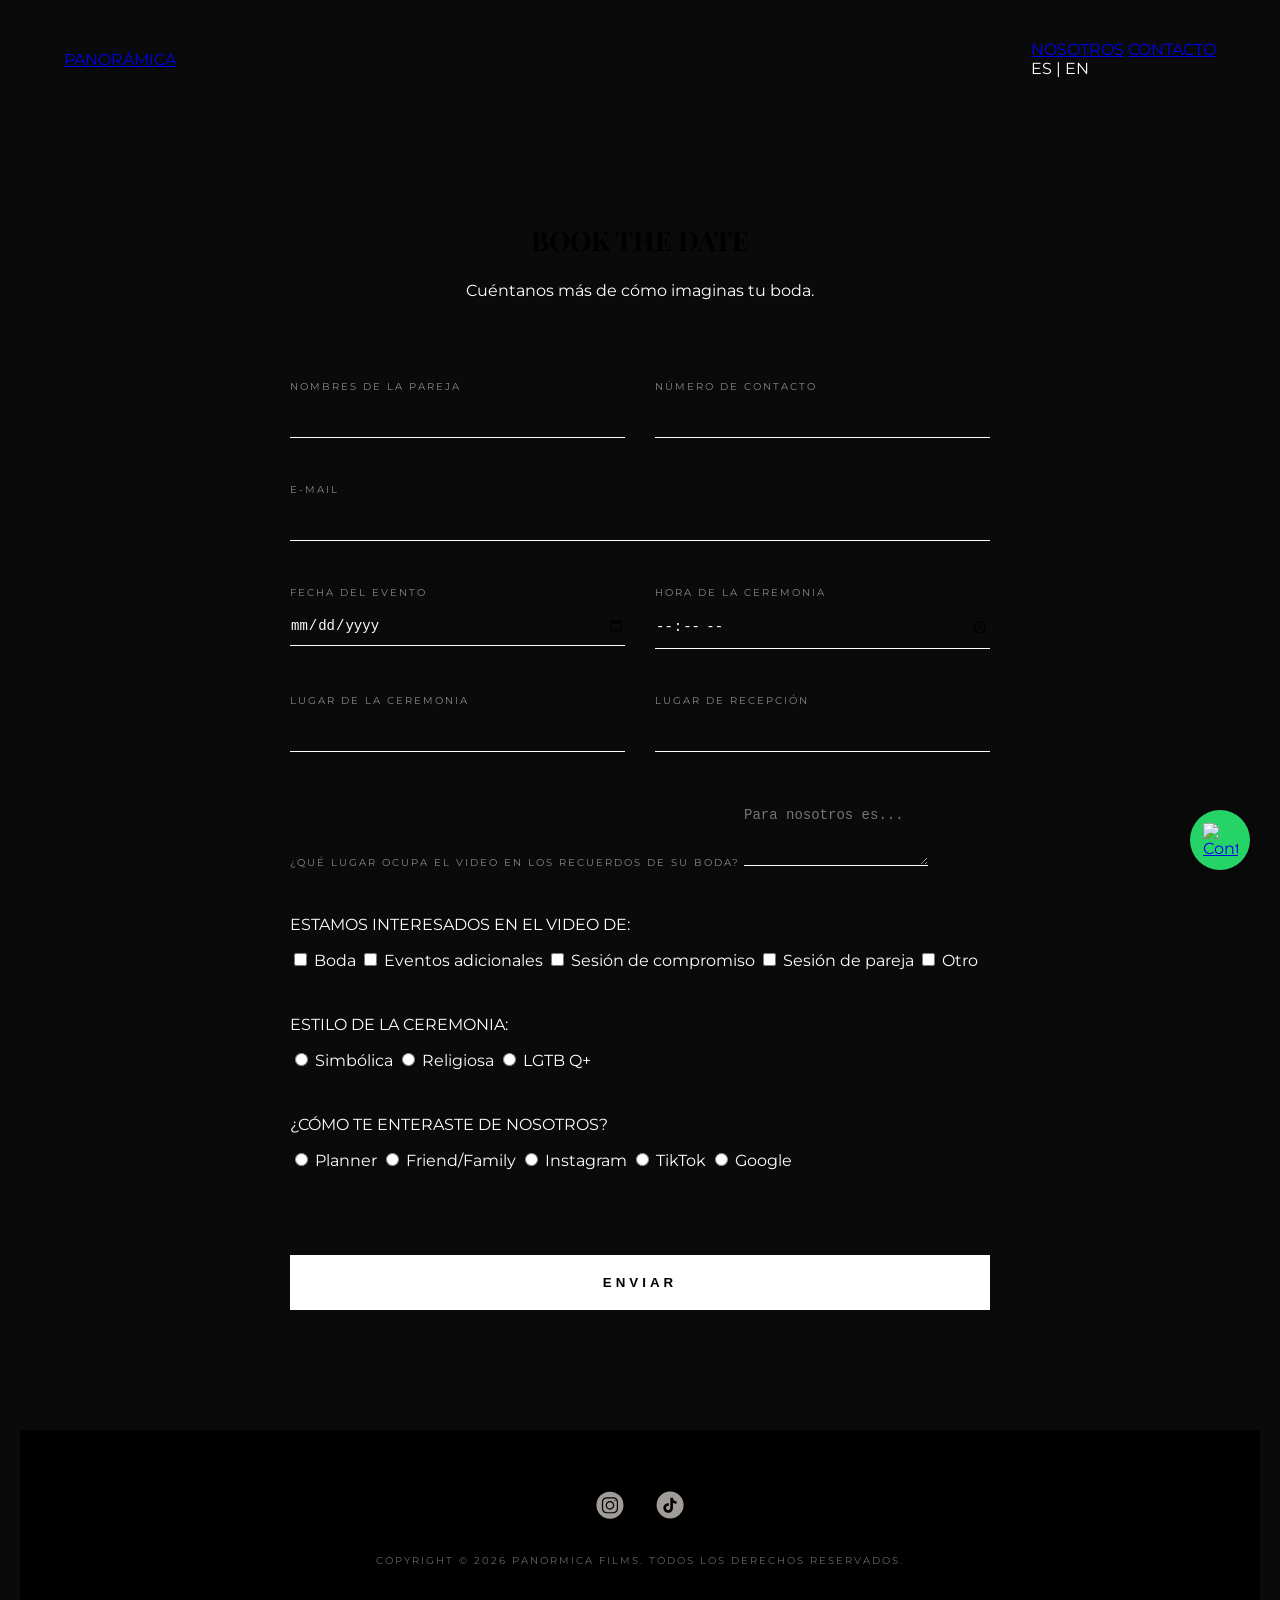
==== contacto.html @ eab3f3f4 "Add files via upload" ====
<!DOCTYPE html>
<html lang="es">
<head>
    <link rel="icon" type="image/png" href="assets/img/favicon.png">
    
    <meta charset="UTF-8">
    <meta name="viewport" content="width=device-width, initial-scale=1.0">
    <title>Inquiry | Panorámica Films</title>
    
    <link href="https://fonts.googleapis.com/css2?family=Montserrat:wght@300;400;700&family=Playfair+Display:ital,wght@0,400;1,400&display=swap" rel="stylesheet">
    <link rel="stylesheet" href="style.css">
</head>

<body class="contact-page">
    
    <header class="main-header">
        <div class="header-container">
            <div class="brand">
                <a href="index.html">PANORÁMICA</a>
            </div>
            <nav class="nav-menu">
                <a href="index.html#about" class="nav-link">NOSOTROS</a>
                <a href="contacto.html" class="nav-link">CONTACTO</a>
                <div class="lang-selector">
                    <span class="lang active">ES</span>
                    <span class="divider">|</span>
                    <span class="lang">EN</span>
                </div>
            </nav>
        </div>
    </header>

    <section class="contact-container">
        <div class="contact-header">
            <h1>BOOK THE DATE</h1>
            <p>Cuéntanos más de cómo imaginas tu boda.</p>
        </div>

        <form name="contacto-panoramica" method="POST" data-netlify="true" action="success.html" class="booking-form">
            
            <div class="form-group">
                <div class="input-wrapper">
                    <label>NOMBRES DE LA PAREJA</label>
                    <input type="text" name="nombres_pareja" required>
                </div>
                <div class="input-wrapper">
                    <label>NÚMERO DE CONTACTO</label>
                    <input type="tel" name="telefono" required>
                </div>
            </div>

            <div class="form-group">
                <div class="input-wrapper">
                    <label>E-MAIL</label>
                    <input type="email" name="email" required>
                </div>
            </div>

            <div class="form-group">
                <div class="input-wrapper">
                    <label>FECHA DEL EVENTO</label>
                    <input type="date" name="fecha_evento" required>
                </div>
                <div class="input-wrapper">
                    <label>HORA DE LA CEREMONIA</label>
                    <input type="time" name="hora_ceremonia">
                </div>
            </div>

            <div class="form-group">
                <div class="input-wrapper">
                    <label>LUGAR DE LA CEREMONIA</label>
                    <input type="text" name="lugar_ceremonia">
                </div>
                <div class="input-wrapper">
                    <label>LUGAR DE RECEPCIÓN</label>
                    <input type="text" name="lugar_recepcion">
                </div>
            </div>

            <div class="form-group-full">
                <label>¿QUÉ LUGAR OCUPA EL VIDEO EN LOS RECUERDOS DE SU BODA?</label>
                <textarea name="importancia_video" rows="3" placeholder="Para nosotros es..."></textarea>
            </div>

            <div class="checkbox-group">
                <p>ESTAMOS INTERESADOS EN EL VIDEO DE:</p>
                <div class="checkbox-list">
                    <label><input type="checkbox" name="servicios" value="Boda"> Boda</label>
                    <label><input type="checkbox" name="servicios" value="Eventos Adicionales"> Eventos adicionales</label>
                    <label><input type="checkbox" name="servicios" value="Compromiso"> Sesión de compromiso</label>
                    <label><input type="checkbox" name="servicios" value="Pareja"> Sesión de pareja</label>
                    <label><input type="checkbox" name="servicios" value="Otro"> Otro</label>
                </div>
            </div>

            <div class="checkbox-group">
                <p>ESTILO DE LA CEREMONIA:</p>
                <div class="checkbox-list">
                    <label><input type="radio" name="estilo_ceremonia" value="Simbolica"> Simbólica</label>
                    <label><input type="radio" name="estilo_ceremonia" value="Religiosa"> Religiosa</label>
                    <label><input type="radio" name="estilo_ceremonia" value="LGBTQ+"> LGTB Q+</label>
                </div>
            </div>

            <div class="checkbox-group">
                <p>¿CÓMO TE ENTERASTE DE NOSOTROS?</p>
                <div class="checkbox-list">
                    <label><input type="radio" name="origen" value="Planner"> Planner</label>
                    <label><input type="radio" name="origen" value="Amigo/Familia"> Friend/Family</label>
                    <label><input type="radio" name="origen" value="Instagram"> Instagram</label>
                    <label><input type="radio" name="origen" value="TikTok"> TikTok</label>
                    <label><input type="radio" name="origen" value="Google"> Google</label>
                </div>
            </div>

            <button type="submit" class="submit-btn">ENVIAR</button>
        </form>
    </section>

    <footer class="main-footer">
        <div class="social-container">
            <a href="https://www.instagram.com/panoramicaa_/" target="_blank" class="social-icon">
                <img src="assets/img/Icon_IG.svg" alt="Instagram Panormica">
            </a>
            <a href="https://www.tiktok.com/@panoramicaa?lang=en" target="_blank" class="social-icon">
                <img src="assets/img/Icon_Tt.svg" alt="TikTok Panormica">
            </a>
        </div>
        <p class="copyright">COPYRIGHT © 2026 PANORMICA FILMS. TODOS LOS DERECHOS RESERVADOS.</p>
    </footer>

    <a href="https://wa.me/573108432193" class="whatsapp-btn" target="_blank">
        <img src="https://upload.wikimedia.org/wikipedia/commons/6/6b/WhatsApp.svg" alt="Contactar a Panormica">
    </a>

</body>
</html>
---- style.css ----
/* Configuración General */
body {
    margin: 0;
    padding: 0;
    font-family: 'Montserrat', sans-serif;
    background-color: #FFFFFF; /* Negro elegante */
    color: #ffffff;
}

h1, h2, h3 {
	font-family: 'Playfair Display', serif;
	font-size: 27px;
	color: #000000;
}
/* Hero con Video de Fondo */

.hero {
    position: relative;
    height: 100vh;
    display: flex;
    align-items: center;
    justify-content: center;
    overflow: hidden;
}

.hero-video {
    position: absolute;
    top: 50%;
    left: 50%;
    min-width: 100%;
    min-height: 100%;
    width: auto;
    height: auto;
    transform: translate(-50%, -50%);
    z-index: -1;
}

.hero-overlay {
    position: absolute;
    background: rgba(0, 0, 0, 0.4); /* Capa oscura para legibilidad */
    width: 100%;
    height: 100%;
}

.hero-content {
text-align: center;
z-index: 1;
}

.hero-content h1 {
	font-size: 1rem;
	font-style: italic;
	font-weight: 400;
	color: #FFFFFF;
}
/* CONTROL DEL LOGO HERO */
.hero-logo {
    width: 100%;           /* Que intente ocupar su espacio */
    max-width: 500px;      /* Pero que nunca supere los 500px en PC */
    height: auto;          /* Mantiene la proporción */
    display: block;        /* Lo trata como un bloque sólido */
    margin: 0 auto 20px;   /* Centrado horizontal y aire abajo */
    z-index: 10;           /* Asegura que esté por encima de la capa oscura */
}

/* Ajuste para que en celulares no toque los bordes */
@media (max-width: 768px) {
    .hero-logo {
        max-width: 80%;    /* En móvil, que use máximo el 80% del ancho del cel */
    }
}
@media (max-width: 768px) {
    .header-container {
        flex-direction: column; /* Alinea logo y menú uno sobre otro */
        padding: 15px 10px;
        gap: 10px; /* Da espacio entre el logo y los links */
    }

    .nav-menu {
        width: 100%;
        justify-content: center; /* Centra los enlaces */
        gap: 15px; /* Espacio cómodo entre NOSOTROS, CONTACTO y ES|EN */
        flex-wrap: wrap; /* Si no caben, bajan a la siguiente línea sin romperse */
    }

    .brand a {
        font-size: 1.2rem; /* Achica un poco el logo para que no ocupe tanto */
        letter-spacing: 4px;
    }

    .nav-link {
        font-size: 0.8rem; /* Links más pequeños y delicados */
        letter-spacing: 2px;
    }
}

/* GRID DE PORTAFOLIO */
/* Contenedor que agrupa todos los videos */
.portfolio-grid {
display: flex;
flex-direction: column;
align-items: center;    /* Centra los hijos horizontalmente */
width: 100%;            /* Ocupa el total del ancho disponible */
max-width: 100%;        /* Evita que se desborde */
padding: 40px 0;        /* 40px arriba/abajo, 0 a los lados para no empujar el video */
gap: 25px;              /* Espacio vertical entre videos */
background-color: #FFFFFF; /* Negro puro */
margin: 0;
}

/* El contenedor del video individual */
.video-container {
    width: 90%;             /* Deja un 5% de margen a cada lado para que no pegue al borde físico */
    max-width: 850px;       /* Tamaño máximo para que en PC se vea elegante */
    margin: 0 auto;         /* El "ancla" que garantiza el centrado horizontal */
    aspect-ratio: 16 / 9;   /* Mantiene la proporción de cine */
    position: relative;
    background: #000;
}

.video-container iframe {
    width: 100%;
    height: 100%;
    border: none;
    position: absolute;
    top: 0;
    left: 0;
}
/* --- Ajustes exclusivos para Pantallas Grandes (PC) --- */
@media (min-width: 1024px) {
    .portfolio-grid {
        gap: 80px;          /* Más espacio entre videos para que respire el diseño */
        padding: 50px 0;    /* Más aire arriba y abajo */
    }

    .video-container {
        width: 100%;         /* Aumentamos del 90% al 70% del ancho total (pero de una pantalla mucho más grande) */
        max-width: 1400px;  /* Le damos un techo más alto para que brillen los detalles */
        /*box-shadow: 0 20px 50px rgba(0,0,0,0.8); /* Una sombra más profunda para dar profundidad */
    }
}
/* ============================================
           SOCIAL PROOF / TESTIMONIOS
   ============================================ */

.testimonials {
    background-color: #FFFFFF;
    padding: 20px 20px 100px 20px; /* Más aire arriba y abajo */
    text-align: center;
}

.testimonials-container {
    display: flex;
    flex-wrap: wrap;
    justify-content: center;
    gap: 60px; /* Más espacio entre las parejas */
    max-width: 1400px;
    margin: 0 auto;
padding: 50px 20px 100px 20px;
}

.testimonial-card {
    flex: 1;
    min-width: 320px; 
    max-width: 400px; /* Limitamos el ancho de la columna para que no se pierda el centrado */
    display: flex;
    flex-direction: column;
    align-items: center;
}

/* FOTO ORIGINAL: Aquí controlas el tamaño base */
.couple-img {
    width: 220px;        /* Tamaño ideal para que se vea imponente */
    height: 220px;       
    object-fit: cover;
    border-radius: 50%;
    filter: grayscale(100%); 
    transition: all 0.6s cubic-bezier(0.25, 1, 0.5, 1); /* Transición más suave */
    margin-bottom: 30px;
    border: 0px solid rgba(255,255,255,0.1); /* Un borde sutil */
}

/* EFECTO HOVER: Crece de forma elegante, no exagerada */
.testimonial-card:hover .couple-img {
    transform: scale(1.2); /* Crece un poquito, lo justo para dar vida */
    filter: grayscale(0%);
    border-color: rgba(255,255,255,0.5);
}

/* FUENTE DEL TESTIMONIO (La Cita) */
.quote {
	font-family: 'Montserrat', sans-serif;
	font-size: 15px;      /* Tamaño legible */
	line-height: 1.8;     /* Espaciado para look de revista */
	color: #363636;       /* Gris claro elegante */
	max-width: 300px;     /* Para que el texto no se desparrame */
	margin: 0 auto 20px auto;
	font-style: italic;   /* Estilo de cita */
}

/* FUENTE DE LOS NOMBRES */
.couple-names {
	font-family: 'Playfair Display', serif;
	font-size: 18px;      /* Tamaño de los nombres */
	letter-spacing: 3px;  /* Aire entre letras Premium */
	text-transform: uppercase;
	color: #363636;
	font-weight: 400;     /* No muy negrita para que sea elegante */
}

/* Ajuste para móviles: Fotos un poco más pequeñas para que quepan bien */
@media (max-width: 768px) {
    .couple-img {
        width: 180px;
        height: 180px;
    }
    .testimonials-container {
        gap: 50px;
    }
}

/* FOOTER */
.main-footer {
    background-color: #000; /* Fondo negro profundo */
    padding: 60px 20px;
    text-align: center;
}

.social-container {
    display: flex;
    justify-content: center;
    gap: 30px; /* Espacio entre los dos iconos */
    margin-bottom: 30px;
}

.social-icon img {
    width: 30px; /* Tamaño ideal para que no se vean gigantes */
    height: auto;
    transition: transform 0.3s ease, opacity 0.3s ease;
    /* Si tus SVG son negros, esta línea los vuelve blancos mágicamente: */
    filter: invert(1); 
}

.social-icon:hover img {
    transform: scale(1.1); /* Se agrandan un poquito al pasar el mouse */
    opacity: 0.7;
}

.copyright {
    color: #666;
    font-size: 10px;
    letter-spacing: 2px;
    text-transform: uppercase;
}
/* BOTON WAPP */
/* Estilo del botón de WhatsApp */
.whatsapp-btn {
    position: fixed;
    bottom: 30px;
    right: 30px;
    width: 60px;
    height: 60px;
    background-color: #25d366;
    border-radius: 50%;
    display: flex;
    justify-content: center;
    align-items: center;
    box-shadow: 0 4px 15px rgba(0,0,0,0.3);
    z-index: 1000; /* Siempre por encima de todo */
    transition: transform 0.3s ease;
}

.whatsapp-btn:hover {
    transform: scale(1.1);
}

.whatsapp-btn img {
    width: 35px;
    height: 35px;
}

/* En móviles lo hacemos un poquito más pequeño para que no tape los videos */
@media (max-width: 768px) {
    .whatsapp-btn {
        bottom: 20px;
        right: 20px;
        width: 50px;
        height: 50px;
    }
}
/* ============================================
               PÁGINA DE CONTACTO
   ============================================ */

/* Esto asegura que el fondo sea negro y el texto blanco */
.contact-page {
    background-color: #0a0a0a !important;
    color: #ffffff !important;
    min-height: 100vh;
    padding: 80px 20px;
    font-family: 'Montserrat', sans-serif;
}

/* Alineación de los grupos (Nombre/Teléfono, etc.) */
.form-group {
    display: flex;
    gap: 30px;
    margin-bottom: 25px;
}

/* El Wrapper: acomoda el label arriba del input */
.input-wrapper {
    flex: 1;
    display: flex;
    flex-direction: column;
    text-align: left;
}

.input-wrapper label, .form-group-full label {
    font-size: 10px;
    letter-spacing: 2px;
    color: #888; /* Gris elegante */
    margin-bottom: 8px;
    text-transform: uppercase;
}

/* Diseño de los inputs (solo la línea inferior) */
.contact-page input:not([type="checkbox"]):not([type="radio"]), 
.contact-page textarea {
    background: transparent !important;
    border: none !important;
    border-bottom: 1px solid #ffffff !important;
    color: #ffffff !important;
    padding: 10px 0 !important;
    font-size: 14px;
    outline: none;
    border-radius: 0;
}

/* El botón ENVIAR */
.submit-btn {
    width: 100%;
    background-color: #ffffff !important;
    color: #000000 !important;
    border: none;
    padding: 20px;
    font-weight: bold;
    letter-spacing: 4px;
    cursor: pointer;
    margin-top: 40px;
    transition: 0.3s;
}

.submit-btn:hover {
    background-color: #cccccc !important;
}

/* Responsive para celular: pone un campo debajo del otro */
@media (max-width: 768px) {
    .form-group {
        flex-direction: column;
        gap: 20px;
    }
}
/* Ajuste de márgenes y ancho para que respire */
.contact-container {
    padding: 120px 40px; /* Más espacio arriba y a los lados */
    max-width: 700px;    /* Lo estrechamos un poco para que sea más fácil de leer */
    margin: 0 auto;      /* Lo centra perfectamente en la pantalla */
}

/* Espaciado extra entre la cabecera y el inicio del formulario */
.contact-header {
    margin-bottom: 80px; 
    text-align: center;
}

/* Separación entre los bloques de preguntas */
.form-group, .form-group-full, .checkbox-group {
    margin-bottom: 45px; 
}

/* Ajuste para que las líneas de texto no se peguen al borde en móviles */
@media (max-width: 480px) {
    .contact-container {
        padding: 60px 25px; /* Un poco menos en móvil para no perder espacio real */
    }
}
/* Contenedor principal del Header */
.main-header {
    position: absolute; /* Para que flote sobre la imagen del Hero */
    top: 0;
    left: 0;
    width: 100%;
    padding: 40px 0;
    z-index: 1000;
}

.header-container {
    max-width: 1200px;
    margin: 0 auto;
    display: flex;
    justify-content: space-between; /* Logo a la izquierda, menú a la derecha */
    align-items: center;
    padding: 0 5%;
}

/* Estilo del Nombre/Logo */
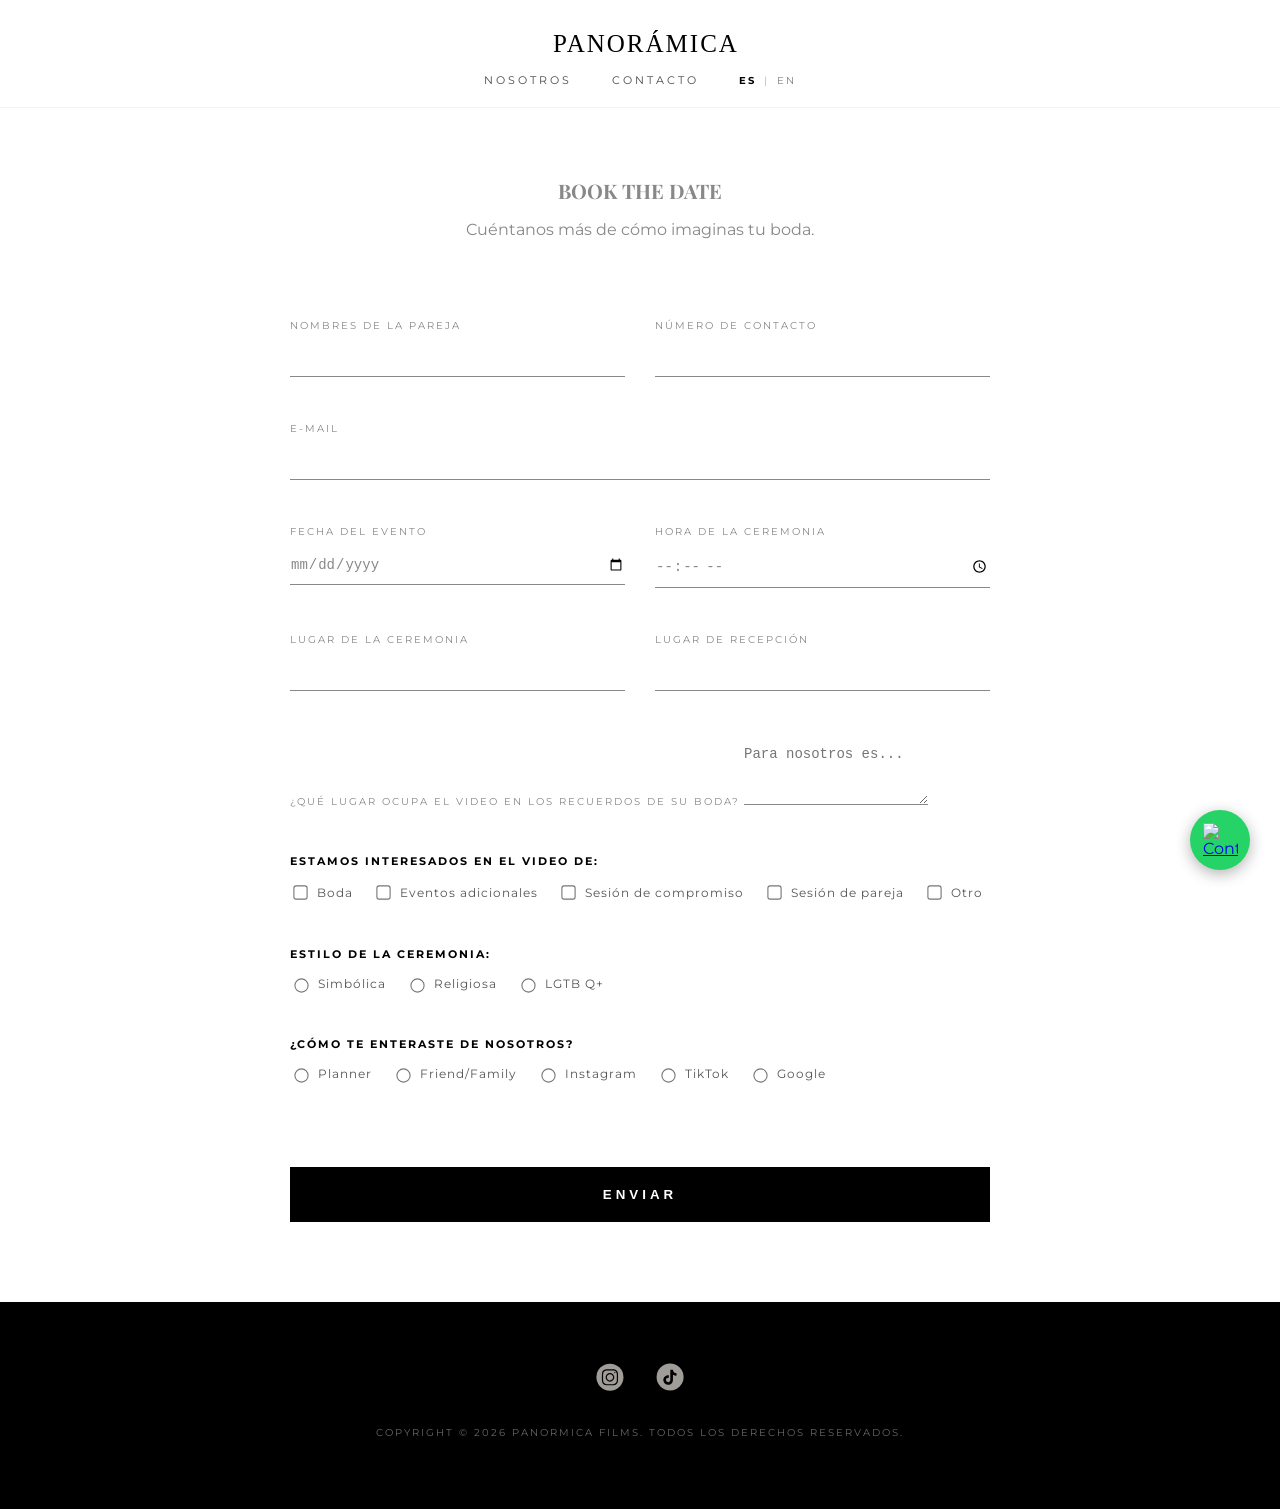
==== commit 7dfb220b: "Add files via upload" ====
--- a/contacto.html
+++ b/contacto.html
@@ -5,7 +5,7 @@
     
     <meta charset="UTF-8">
     <meta name="viewport" content="width=device-width, initial-scale=1.0">
-    <title>Inquiry | Panorámica Films</title>
+    <title>Contacto | Panorámica Films</title>
     
     <link href="https://fonts.googleapis.com/css2?family=Montserrat:wght@300;400;700&family=Playfair+Display:ital,wght@0,400;1,400&display=swap" rel="stylesheet">
     <link rel="stylesheet" href="style.css">
@@ -13,13 +13,13 @@
 
 <body class="contact-page">
     
-    <header class="main-header">
+    <header class="main-header header-solid">
         <div class="header-container">
             <div class="brand">
                 <a href="index.html">PANORÁMICA</a>
             </div>
             <nav class="nav-menu">
-                <a href="index.html#about" class="nav-link">NOSOTROS</a>
+                <a href="nosotros.html" class="nav-link">NOSOTROS</a>
                 <a href="contacto.html" class="nav-link">CONTACTO</a>
                 <div class="lang-selector">
                     <span class="lang active">ES</span>
--- a/style.css
+++ b/style.css
@@ -3,14 +3,14 @@
     margin: 0;
     padding: 0;
     font-family: 'Montserrat', sans-serif;
-    background-color: #FFFFFF; /* Negro elegante */
+    background-color: #0a0a0a; /* Negro elegante */
     color: #ffffff;
 }
 
 h1, h2, h3 {
 	font-family: 'Playfair Display', serif;
-	font-size: 27px;
-	color: #000000;
+	font-size: 20px;
+	color: #55555;
 }
 /* Hero con Video de Fondo */
 
@@ -43,8 +43,10 @@
 }
 
 .hero-content {
-text-align: center;
-z-index: 1;
+	text-align: center;
+	z-index: 1;
+	transition: opacity 0.1s linear; 
+    will-change: opacity;
 }
 
 .hero-content h1 {
@@ -53,7 +55,136 @@
 	font-weight: 400;
 	color: #FFFFFF;
 }
-/* CONTROL DEL LOGO HERO */
+/* ============================================
+                      HEADER
+   ============================================ */
+
+@font-face {
+    font-family: 'The Seasons';
+    src: url('fonts/theseasons.otf') format('opentype');
+}
+
+.main-header {
+    position: fixed !important;
+    top: 0;
+    left: 0;
+    width: 100% !important;
+    z-index: 9999;
+    height: auto; 
+    padding: 30px 0 20px 0; 
+    
+    /* CONTROL TOTAL DE CENTRADO */
+    display: flex !important;
+    flex-direction: column !important;
+    align-items: center !important;
+    justify-content: center !important;
+    text-align: center !important;
+    
+    transition: all 0.3s ease;
+}
+
+/* EL LOGO: THE SEASONS */
+.brand {
+    width: 100%;
+    margin-bottom: 15px;
+}
+
+.brand a {
+    font-family: 'The Seasons', serif !important;
+    font-size: 25px;
+    text-transform: uppercase;
+    text-decoration: none;
+    
+    /* El truco del centrado perfecto con tracking */
+    letter-spacing: 2px; 
+    text-indent: 12px; /* Esto compensa el espacio de la última letra */
+    color: #ffffff;
+    display: inline-block;
+}
+
+/* MENÚ DE NAVEGACIÓN */
+.nav-menu {
+    display: flex !important;
+    flex-direction: row !important;
+    justify-content: center !important;
+    align-items: center !important;
+    gap: 40px;
+    width: 100%;
+}
+
+.nav-link, .lang, .divider {
+    font-family: 'Montserrat', sans-serif;
+	color: #ffffff;
+    font-size: 10px;
+    letter-spacing: 2px;
+    text-transform: uppercase;
+    text-decoration: none;
+}
+
+/* --- COLORES DINÁMICOS --- */
+
+/* Versión Index (Transparente sobre video) */
+.header-transparent {
+    background-color: transparent !important;
+}
+.header-transparent .brand a,
+.header-transparent .nav-link,
+.header-transparent .lang,
+.header-transparent .divider {
+    color: #ffffff !important;
+}
+
+/* Versión Páginas (Blanco Sólido) */
+.header-solid {
+    background-color: #ffffff !important;
+    border-bottom: 1px solid #f2f2f2;
+}
+.header-solid .brand a,
+.header-solid .nav-link,
+.header-solid .lang,
+.header-solid .divider {
+    color: #000000 !important;
+}
+
+/* AJUSTE MÓVIL */
+@media (max-width: 768px) {
+    .brand a {
+        font-size: 22px;
+        letter-spacing: 6px;
+        text-indent: 6px;
+    }
+    .nav-menu {
+        gap: 20px;
+    }
+}
+
+
+
+/* Este es el estado del header cuando "aterriza" en la zona blanca */
+.main-header.scrolled {
+    background-color: #000000 !important; /* Fondo negro sólido */
+    padding: 15px 0 10px 0; /* Se hace un poco más delgado al bajar (más Pro) */
+    box-shadow: 0 5px 20px rgba(0,0,0,0.1);
+}
+
+/* Forzamos a que todo lo de adentro sea blanco cuando tenga la clase 'scrolled' */
+.main-header.scrolled .brand a,
+.main-header.scrolled .nav-link,
+.main-header.scrolled .lang,
+.main-header.scrolled .divider {
+    color: #ffffff !important;
+}
+
+/* Suavizamos la transición para que no sea un golpe seco */
+.main-header {
+    transition: background-color 0.4s ease, padding 0.4s ease !important;
+}
+
+
+
+/* ============================================
+              CONTROL DEL LOGO HERO
+   ============================================ */
 .hero-logo {
     width: 100%;           /* Que intente ocupar su espacio */
     max-width: 500px;      /* Pero que nunca supere los 500px en PC */
@@ -61,7 +192,9 @@
     display: block;        /* Lo trata como un bloque sólido */
     margin: 0 auto 20px;   /* Centrado horizontal y aire abajo */
     z-index: 10;           /* Asegura que esté por encima de la capa oscura */
-}
+	
+}
+
 
 /* Ajuste para que en celulares no toque los bordes */
 @media (max-width: 768px) {
@@ -94,18 +227,20 @@
     }
 }
 
-/* GRID DE PORTAFOLIO */
+/* ============================================
+                GRID DE PORTAFOLIO
+   ============================================ */
 /* Contenedor que agrupa todos los videos */
 .portfolio-grid {
-display: flex;
-flex-direction: column;
-align-items: center;    /* Centra los hijos horizontalmente */
-width: 100%;            /* Ocupa el total del ancho disponible */
-max-width: 100%;        /* Evita que se desborde */
-padding: 40px 0;        /* 40px arriba/abajo, 0 a los lados para no empujar el video */
-gap: 25px;              /* Espacio vertical entre videos */
-background-color: #FFFFFF; /* Negro puro */
-margin: 0;
+	display: flex;
+	flex-direction: column;
+	align-items: center;    /* Centra los hijos horizontalmente */
+	width: 100%;            /* Ocupa el total del ancho disponible */
+	max-width: 100%;        /* Evita que se desborde */
+	padding: 40px 0;        /* 40px arriba/abajo, 0 a los lados para no empujar el video */
+	gap: 10px;              /* Espacio vertical entre videos */
+	background-color: #FFFFFF; /* Negro puro */
+	margin: 0;
 }
 
 /* El contenedor del video individual */
@@ -139,14 +274,76 @@
         /*box-shadow: 0 20px 50px rgba(0,0,0,0.8); /* Una sombra más profunda para dar profundidad */
     }
 }
+/* GRID DE PORTAFOLIO */
+.portfolio-grid {
+    display: flex;
+    flex-direction: column;
+    align-items: center;
+    width: 100%;
+    padding: 80px 0; /* Más aire entre el hero y el inicio */
+    gap: 5px;      /* Espacio generoso entre cada bloque de video */
+    background-color: #FFFFFF; 
+    margin: 0;
+}
+
+.video-item {
+    width: 90%;
+    max-width: 850px;
+    margin: 0 auto;
+    display: flex;
+    flex-direction: column;
+    align-items: center;
+}
+
+.video-container {
+    width: 100%;
+    aspect-ratio: 16 / 9;
+    position: relative;
+    background: #000;
+}
+
+/* Estilos de los nombres debajo del video */
+.video-details {
+    margin-top: 20px; /* Espacio entre video y texto */
+    text-align: center;
+	margin-bottom: 20px;
+}
+
+.couple-name {
+    font-family: 'Playfair Display', serif;
+    font-size: 24px !important; /* Un poco más grande para destacar */
+    color: #1a1a1a !important; /* Gris casi negro */
+    margin: 0 0 8px 0;
+    font-weight: 400;
+    letter-spacing: 1px;
+}
+
+.location {
+    font-family: 'Montserrat', sans-serif;
+    font-size: 10px;
+    color: #888888; /* Gris suave */
+    text-transform: uppercase;
+    letter-spacing: 3px;
+    margin: 0;
+}
+
+/* Ajuste para PC */
+@media (min-width: 1024px) {
+    .video-item {
+        max-width: 1200px; /* En pantallas grandes, el video se luce más */
+    }
+    .couple-name {
+        font-size: 28px !important;
+    }
+}
 /* ============================================
            SOCIAL PROOF / TESTIMONIOS
    ============================================ */
 
 .testimonials {
-    background-color: #FFFFFF;
-    padding: 20px 20px 100px 20px; /* Más aire arriba y abajo */
-    text-align: center;
+	background-color: #FFFFFF;
+	padding: 20px 20px 100px 20px; /* Más aire arriba y abajo */
+	text-align: center;
 }
 
 .testimonials-container {
@@ -156,7 +353,7 @@
     gap: 60px; /* Más espacio entre las parejas */
     max-width: 1400px;
     margin: 0 auto;
-padding: 50px 20px 100px 20px;
+	padding: 50px 20px 100px 20px;
 }
 
 .testimonial-card {
@@ -192,7 +389,7 @@
 	font-family: 'Montserrat', sans-serif;
 	font-size: 15px;      /* Tamaño legible */
 	line-height: 1.8;     /* Espaciado para look de revista */
-	color: #363636;       /* Gris claro elegante */
+	color: #393939;       /* Gris claro elegante */
 	max-width: 300px;     /* Para que el texto no se desparrame */
 	margin: 0 auto 20px auto;
 	font-style: italic;   /* Estilo de cita */
@@ -204,7 +401,7 @@
 	font-size: 18px;      /* Tamaño de los nombres */
 	letter-spacing: 3px;  /* Aire entre letras Premium */
 	text-transform: uppercase;
-	color: #363636;
+	color: #393939;
 	font-weight: 400;     /* No muy negrita para que sea elegante */
 }
 
@@ -219,7 +416,9 @@
     }
 }
 
-/* FOOTER */
+/* ============================================
+                     FOOTER
+   ============================================ */
 .main-footer {
     background-color: #000; /* Fondo negro profundo */
     padding: 60px 20px;
@@ -294,11 +493,12 @@
 
 /* Esto asegura que el fondo sea negro y el texto blanco */
 .contact-page {
-    background-color: #0a0a0a !important;
-    color: #ffffff !important;
-    min-height: 100vh;
-    padding: 80px 20px;
-    font-family: 'Montserrat', sans-serif;
+	background-color: #FFFFFF !important;
+	color: #888888 !important;
+	min-height: 100vh;
+	margin: 0;
+	padding: 0;
+	font-family: 'Montserrat', sans-serif;
 }
 
 /* Alineación de los grupos (Nombre/Teléfono, etc.) */
@@ -329,8 +529,8 @@
 .contact-page textarea {
     background: transparent !important;
     border: none !important;
-    border-bottom: 1px solid #ffffff !important;
-    color: #ffffff !important;
+    border-bottom: 1px solid #888888 !important;
+    color: #888888 !important;
     padding: 10px 0 !important;
     font-size: 14px;
     outline: none;
@@ -340,8 +540,8 @@
 /* El botón ENVIAR */
 .submit-btn {
     width: 100%;
-    background-color: #ffffff !important;
-    color: #000000 !important;
+    background-color: #000000 !important;
+    color: #FFFFFF !important;
     border: none;
     padding: 20px;
     font-weight: bold;
@@ -364,7 +564,7 @@
 }
 /* Ajuste de márgenes y ancho para que respire */
 .contact-container {
-    padding: 120px 40px; /* Más espacio arriba y a los lados */
+    padding: 160px 40px 80px 40px; /* Más espacio arriba y a los lados */
     max-width: 700px;    /* Lo estrechamos un poco para que sea más fácil de leer */
     margin: 0 auto;      /* Lo centra perfectamente en la pantalla */
 }
@@ -386,23 +586,355 @@
         padding: 60px 25px; /* Un poco menos en móvil para no perder espacio real */
     }
 }
-/* Contenedor principal del Header */
-.main-header {
-    position: absolute; /* Para que flote sobre la imagen del Hero */
+
+.nav-link {
+    font-family: 'Montserrat', sans-serif;
+    color: #fff;
+    text-decoration: none;
+    font-size: 11px;
+    letter-spacing: 3px;
+    text-transform: uppercase;
+    opacity: 0.7;
+    transition: 0.3s ease;
+}
+
+.nav-link:hover {
+    opacity: 1;
+}
+
+/* Selector de Idiomas */
+.lang-selector {
+    display: flex;
+    align-items: center;
+    gap: 8px;
+    font-family: 'Montserrat', sans-serif;
+    font-size: 11px;
+    letter-spacing: 1px;
+    color: #fff;
+}
+
+.lang {
+    opacity: 0.5;
+    cursor: pointer;
+    transition: 0.3s;
+}
+
+.lang.active {
+    opacity: 1;
+    font-weight: bold;
+}
+
+.divider {
+    opacity: 0.3;
+}
+/*  PULIDO ESTÉTICO DE SELECTORES (Checkboxes y Radios) */
+
+/* Cambia el color azul por defecto a Negro */
+.contact-page input[type="checkbox"],
+.contact-page input[type="radio"] {
+    accent-color: #000000; /* Aquí ocurre la magia del color negro */
+    cursor: pointer;
+    transform: scale(1.1); /* Los hace un pelín más grandes para que sean fáciles de tocar */
+    margin-right: 10px;
+}
+
+/* Estilo de la lista de opciones para que se vea más limpia */
+.checkbox-list {
+    display: flex;
+    flex-wrap: wrap;
+    gap: 20px;
+    margin-top: 15px;
+}
+
+.checkbox-list label {
+    font-size: 12px;
+    letter-spacing: 1px;
+    color: #555555;
+    display: flex;
+    align-items: center;
+    cursor: pointer;
+    transition: color 0.3s ease;
+}
+
+.checkbox-list label:hover {
+    color: #000000;
+}
+
+/* Unificación de textos decorativos en el formulario */
+.checkbox-group p {
+    font-size: 11px;
+    letter-spacing: 2px;
+    color: #000000; /* Títulos de sección en negro para contraste */
+    font-weight: bold;
+    margin-bottom: 10px;
+}
+/* ============================================
+                     NOSOTROS
+   ============================================ */
+
+:root {
+    --bg-color: #ffffff;
+    --text-main: #1a1a1a;    /* Negro editorial */
+    --text-muted: #666666;   /* Gris para párrafos */
+    --text-light: #999999;   /* Gris para detalles */
+    --font-serif: 'Playfair Display', serif;
+    --font-sans: 'Montserrat', sans-serif;
+    --line-height: 1.8;
+}
+
+.about-section {
+    background-color: var(--bg-color);
+    color: var(--text-main);
+    font-family: var(--font-sans);
+    padding: 160px 5% 100px 5%; /* Más aire arriba por el header */
+}
+
+.container {
+    max-width: 1100px;
+    margin: 0 auto;
+}
+
+/* --- INTRODUCCIÓN --- */
+
+.about-intro {
+    margin-bottom: 40px;
+}
+
+.section-title {
+    font-family: var(--font-serif);
+    font-size: 42px;
+    font-weight: 400;
+    margin-bottom: 50px;
+    text-align: center;
+}
+
+.intro-text {
+    max-width: 850px;
+    margin: 0 auto;
+	text-align: left;
+    font-size: 16px;
+    color: var(--text-muted);
+}
+
+/* Letra Capital Editorial */
+
+.intro-text p:first-of-type::first-letter {
+    font-family: var(--font-serif);
+    font-size: 5.2rem;    /* Tamaño grande e impactante */
+    float: left;          /* Hace que el texto rodee la letra */
+    margin-right: 12px;   /* Espacio entre la E y las palabras */
+    margin-top: 6px;      /* Ajuste fino para alinear el tope de la E con el texto */
+    line-height: 0.85;    /* Crucial para que no deje un hueco gigante debajo */
+    color: var(--text-main);
+    font-weight: 400;
+}
+
+/* --- CONTROLES SOMOS ALEJO y CAMI --- */
+
+.intro-text p {
+    margin-bottom: 25px;
+    text-align: left;
+}
+
+.highlight {
+    font-style: italic;
+	font-size: 4rem;
+    color: var(--text-light);
+    display: block;
+    margin-top: 40px;
+    text-align: center;
+    letter-spacing: 1px;
+}
+.intro-content-wrapper {
+    max-width: 650px; /* Controla qué tan ancho es el bloque de texto */
+    margin: 0 auto 60px auto; /* Centra el bloque y le da espacio con la foto de abajo */
+    padding: 0 20px; /* Margen de seguridad para móviles muy pequeños */
+}
+
+.intro-text p {
+    text-align: left; /* Para que coincida con la estética de la imagen que mostraste */
+    line-height: 1.8;
+    margin-bottom: 25px;
+}
+
+/* Ajuste para que la letra capital no rompa el centrado si decides usarla */
+.intro-text p:first-of-type::first-letter {
+    float: none; 
+    display: block;
+    font-size: 5rem;
+    margin-bottom: 10px;
+}
+
+/* --- MÁSCARAS DE IMAGEN --- */
+.image-mask {
+    width: 100%;
+    position: relative;
+    overflow: hidden;
+    background-color: #f9f9f9;
+}
+
+/* LA VENTANA (FOTO PRINCIPAL) */
+.parallax-photo {
+    padding-top: 100% !important; /* Controla el alto de la "ventana" */
+    margin-top: 10px;
+}
+
+.parallax-photo img {
+    height: 100% !important; /* La foto es más alta que el hueco */
+    width: 100% !important;
+    position: absolute;
+    top: 0;
+    left: 0;
+    object-fit: cover;
+    transition: none !important; /* Vital para que el JS no pelee con el CSS */
+    will-change: transform;
+}
+
+/* FOTOS DE PERFIL (ALEJO & CAMILA) */
+
+.profile .image-mask {
+    padding-top: 100% !important; /* Formato vertical */
+}
+
+.profile .image-mask img {
+    height: 100% !important; /* Estas no se mueven, llenan el 100% */
+    width: 100% !important;
+    position: absolute;
+    top: 0;
+    left: 0;
+    object-fit: cover;
+    transition: transform 0.8s ease; /* Zoom suave al pasar el mouse */
+}
+
+.profile .image-mask:hover img {
+    transform: scale(1.05);
+}
+
+/* Fotos de Perfil: Verticales */
+
+.profile .image-mask {
+    padding-top: 100%; /* Reemplazo de aspect-ratio 2:3 o 3:4 */
+}
+
+.image-mask img {
+    position: absolute;
     top: 0;
     left: 0;
     width: 100%;
-    padding: 40px 0;
-    z-index: 1000;
-}
-
-.header-container {
-    max-width: 1200px;
-    margin: 0 auto;
-    display: flex;
-    justify-content: space-between; /* Logo a la izquierda, menú a la derecha */
+    height: 100%;
+    object-fit: cover;
+    transition: transform 0.8s cubic-bezier(0.25, 1, 0.5, 1);
+}
+
+.image-mask:hover img {
+    transform: scale(1.05);
+}
+
+/* --- GRID DE ROSTROS --- */
+
+.faces-grid {
+    margin-top: 50px;
+}
+
+.grid-title {
+    font-family: var(--font-serif);
+    font-size: 20px;
+    text-align: center;
+    margin-bottom: 80px;
+    letter-spacing: 2px;
+    font-style: italic;
+}
+
+.profile {
+    display: grid;
+    grid-template-columns: 1fr 1fr;
+    gap: 100px;
     align-items: center;
-    padding: 0 5%;
-}
-
-/* Estilo del Nombre/Logo */
+    margin-bottom: 120px;
+}
+
+.profile h4 {
+    font-family: var(--font-serif);
+    font-size: 24px;
+    margin-bottom: 20px;
+    color: var(--text);
+}
+.about-footer {
+    text-align: center;    /* Centra el texto (h3) y el párrafo (p) */
+    margin-top: 50px;     /* Espacio con la sección de arriba */
+    border-top: 1px solid #eee; /* La línea divisoria sutil */
+    padding-top: 80px;     /* Espacio entre la línea y el título */
+    width: 100%;           /* Asegura que ocupe todo el ancho para poder centrar */
+}
+
+.profile-info p {
+    max-width: 450px; /* Evita que las líneas de texto sean demasiado largas */
+    line-height: 1.8;  /* Dale aire entre líneas para que sea legible y elegante */
+	
+}
+
+.about-footer h3 {
+    font-family: var(--font-serif);
+    font-size: 32px;       /* El tamaño que ajustamos antes */
+    margin-bottom: 15px;
+    display: block;        /* Asegura que se comporte como bloque para centrarse */
+}
+
+.about-footer p {
+    font-size: 16px;
+	font-family: var(--font-serif);
+    color: #1a1a1a;
+    max-width: 600px;      /* Limitamos el ancho para que no sea una línea eterna */
+    margin: 0 auto;        /* ¡CLAVE! Centra el bloque del párrafo si tiene max-width */
+}
+/* Esto cambia el color SOLO de los nombres en los perfiles */
+.profile-info h4 {
+    color: #1a1a1a !important; /* O usa var(--text-main) si prefieres la variable */
+    font-family: var(--font-serif);
+    font-size: 24px;
+    margin-bottom: 20px;
+}
+/* --- RESPONSIVE PARA MÓVIL --- */
+
+@media (max-width: 768px) {
+    
+    /* 1. Hacemos que la rejilla sea de 1 sola columna */
+    .profile {
+        grid-template-columns: 1fr !important; /* Una sola columna */
+        gap: 30px; /* Menos espacio entre foto y texto */
+        margin-bottom: 80px;
+    }
+
+    /* 2. Ajustamos el orden para que siempre vaya Foto -> Texto */
+    .profile.camila {
+        display: flex;
+        flex-direction: column;
+    }
+    
+    .profile.camila .image-mask {
+        order: -1; /* Sube la foto de Camila arriba del texto */
+    }
+
+    /* 3. Limpiamos paddings de texto que pusimos para laptop */
+    .profile-info {
+        padding-left: 0 !important;
+        padding-right: 0 !important;
+        text-align: center; /* Centramos el texto para un look más móvil */
+		color: var(--text-muted);
+    }
+
+    /* 4. Ajustamos tamaños de letra para que no sean gigantes */
+    .section-title {
+        font-size: 32px;
+    }
+    
+    .grid-title {
+        font-size: 20px;
+        margin-bottom: 40px;
+    }
+
+    /* 5. La foto parallax: que no sea tan alta en móvil */
+    .parallax-photo {
+        padding-top: 100% !important; /* Más cuadrada para que no ocupe toda la pantalla */
+    }
+}
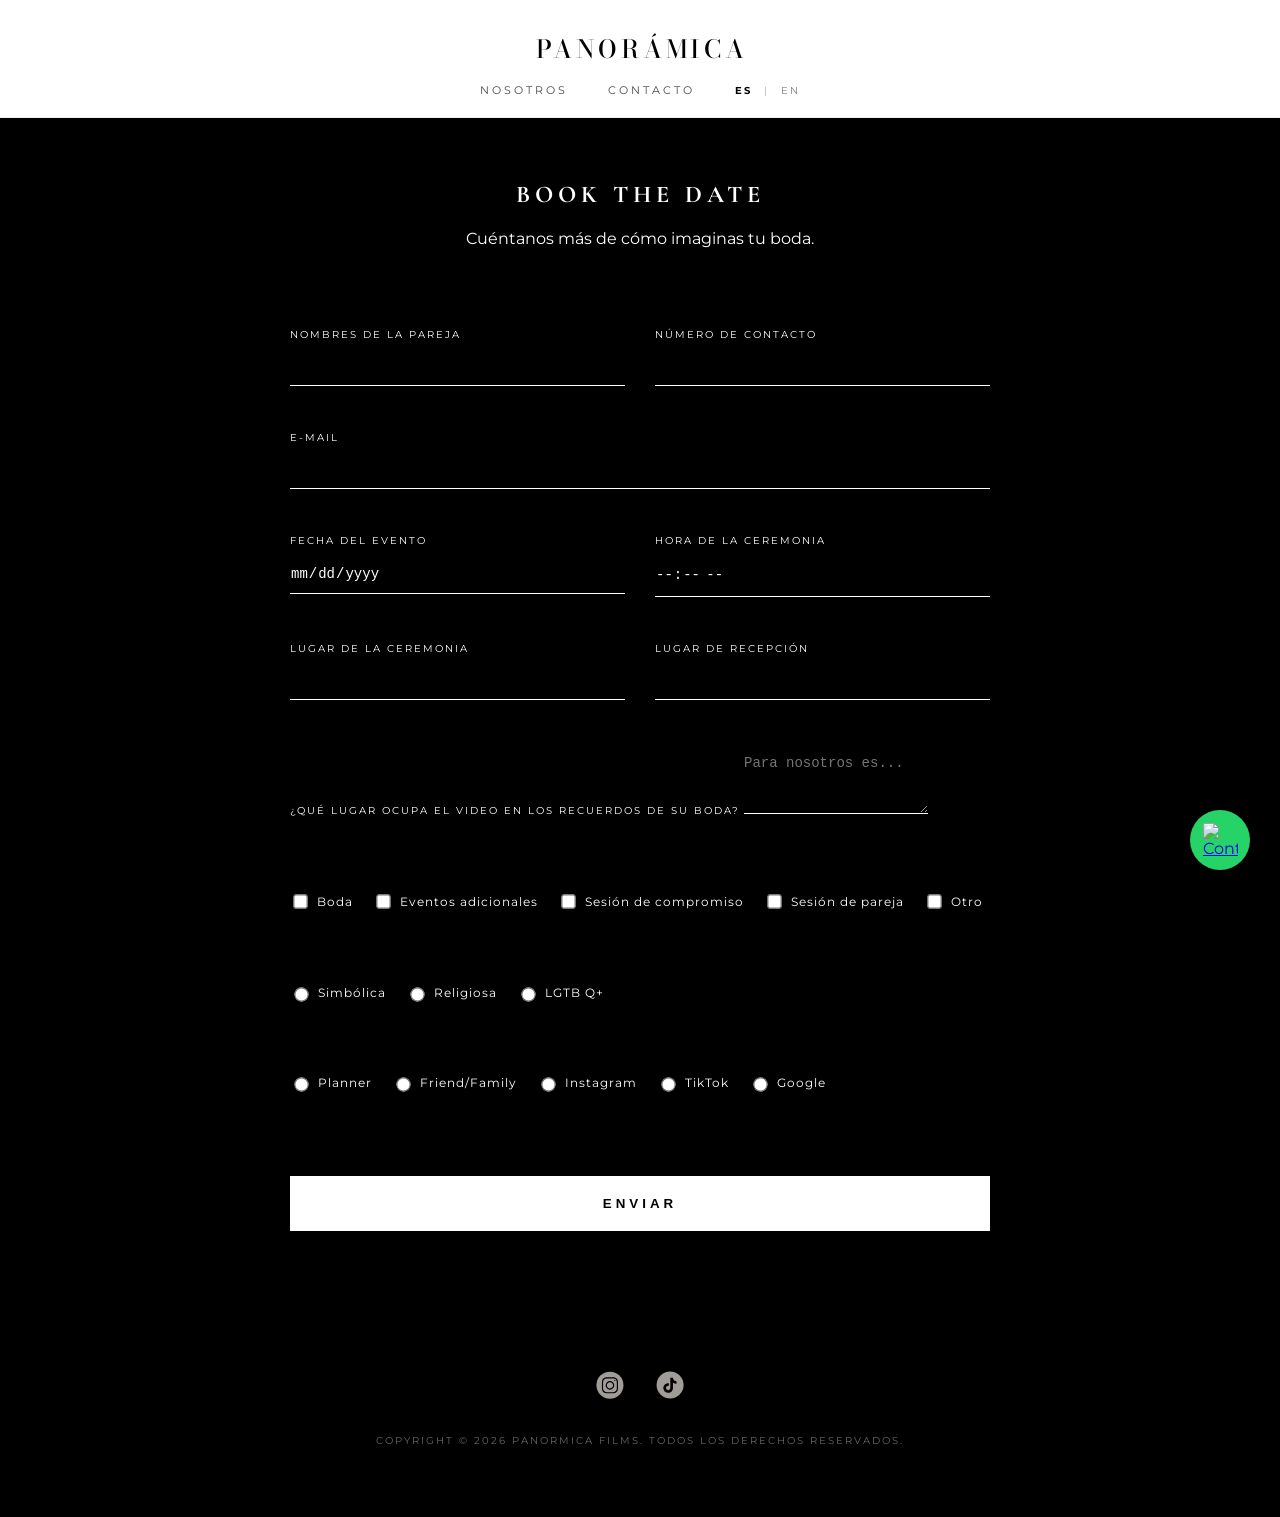
==== commit 41579e8c: "Add files via upload" ====
--- a/contacto.html
+++ b/contacto.html
@@ -7,28 +7,28 @@
     <meta name="viewport" content="width=device-width, initial-scale=1.0">
     <title>Contacto | Panorámica Films</title>
     
-    <link href="https://fonts.googleapis.com/css2?family=Montserrat:wght@300;400;700&family=Playfair+Display:ital,wght@0,400;1,400&display=swap" rel="stylesheet">
+    <link href="https://fonts.googleapis.com/css2?family=Bodoni+Moda:ital,opsz,wght@0,6..96,400..900;1,6..96,400..900&family=Cormorant+Garamond:ital,wght@0,300;0,400;1,300;1,400&family=Montserrat:wght@300;400;600&display=swap" rel="stylesheet">
     <link rel="stylesheet" href="style.css">
+	
 </head>
 
 <body class="contact-page">
     
-    <header class="main-header header-solid">
-        <div class="header-container">
-            <div class="brand">
-                <a href="index.html">PANORÁMICA</a>
+<header class="main-header header-solid">
+    <div class="header-container"> <div class="brand">
+            <a href="index.html">PANORÁMICA</a>
+        </div>
+        <nav class="nav-menu">
+            <a href="nosotros.html" class="nav-link">NOSOTROS</a>
+            <a href="contacto.html" class="nav-link">CONTACTO</a>
+            <div class="lang-selector">
+                <span class="lang active">ES</span>
+                <span class="divider">|</span>
+                <span class="lang">EN</span>
             </div>
-            <nav class="nav-menu">
-                <a href="nosotros.html" class="nav-link">NOSOTROS</a>
-                <a href="contacto.html" class="nav-link">CONTACTO</a>
-                <div class="lang-selector">
-                    <span class="lang active">ES</span>
-                    <span class="divider">|</span>
-                    <span class="lang">EN</span>
-                </div>
-            </nav>
-        </div>
-    </header>
+        </nav>
+    </div>
+</header>
 
     <section class="contact-container">
         <div class="contact-header">
--- a/style.css
+++ b/style.css
@@ -8,21 +8,28 @@
 }
 
 h1, h2, h3 {
-	font-family: 'Playfair Display', serif;
+	font-family: 'Cormorant Garamond', serif;
 	font-size: 20px;
-	color: #55555;
+	color: #555555;
 }
 /* Hero con Video de Fondo */
 
 .hero {
     position: relative;
-    height: 100vh;
+    height: 100dvh;
     display: flex;
     align-items: center;
     justify-content: center;
     overflow: hidden;
 }
-
+.contact-header h1 {
+    color: #ffffff !important;   /* O el color que prefieras, ej: #D4AF37 para dorado */
+    font-family: var(--font-serif);
+    font-size: 1.5rem;            /* Ajusta el tamaño a tu gusto */
+    text-transform: uppercase;
+    letter-spacing: 5px;
+    margin-bottom: 20px;
+}
 .hero-video {
     position: absolute;
     top: 50%;
@@ -51,18 +58,13 @@
 
 .hero-content h1 {
 	font-size: 1rem;
-	font-style: italic;
+	font-style: normal;
 	font-weight: 400;
 	color: #FFFFFF;
 }
 /* ============================================
                       HEADER
    ============================================ */
-
-@font-face {
-    font-family: 'The Seasons';
-    src: url('fonts/theseasons.otf') format('opentype');
-}
 
 .main-header {
     position: fixed !important;
@@ -70,39 +72,32 @@
     left: 0;
     width: 100% !important;
     z-index: 9999;
-    height: auto; 
     padding: 30px 0 20px 0; 
-    
-    /* CONTROL TOTAL DE CENTRADO */
     display: flex !important;
     flex-direction: column !important;
     align-items: center !important;
     justify-content: center !important;
-    text-align: center !important;
-    
-    transition: all 0.3s ease;
-}
-
-/* EL LOGO: THE SEASONS */
+    transition: background-color 0.4s ease !important;
+}
+
 .brand {
     width: 100%;
     margin-bottom: 15px;
+    text-align: center;
 }
 
 .brand a {
-    font-family: 'The Seasons', serif !important;
+    font-family: 'Bodoni Moda', serif !important;
     font-size: 25px;
+    font-weight: 500;
     text-transform: uppercase;
     text-decoration: none;
-    
-    /* El truco del centrado perfecto con tracking */
-    letter-spacing: 2px; 
-    text-indent: 12px; /* Esto compensa el espacio de la última letra */
-    color: #ffffff;
+    letter-spacing: 0.15em; 
+    text-indent: 0.15em; 
     display: inline-block;
-}
-
-/* MENÚ DE NAVEGACIÓN */
+    transition: color 0.3s ease;
+}
+
 .nav-menu {
     display: flex !important;
     flex-direction: row !important;
@@ -114,19 +109,13 @@
 
 .nav-link, .lang, .divider {
     font-family: 'Montserrat', sans-serif;
-	color: #ffffff;
     font-size: 10px;
     letter-spacing: 2px;
     text-transform: uppercase;
     text-decoration: none;
 }
 
-/* --- COLORES DINÁMICOS --- */
-
-/* Versión Index (Transparente sobre video) */
-.header-transparent {
-    background-color: transparent !important;
-}
+/* --- COLORES PARA INDEX (Header Transparente) --- */
 .header-transparent .brand a,
 .header-transparent .nav-link,
 .header-transparent .lang,
@@ -134,52 +123,31 @@
     color: #ffffff !important;
 }
 
-/* Versión Páginas (Blanco Sólido) */
+/* --- COLORES PARA PÁGINAS INTERNAS (Header Blanco) --- */
 .header-solid {
     background-color: #ffffff !important;
     border-bottom: 1px solid #f2f2f2;
 }
+
 .header-solid .brand a,
 .header-solid .nav-link,
 .header-solid .lang,
 .header-solid .divider {
-    color: #000000 !important;
-}
-
-/* AJUSTE MÓVIL */
-@media (max-width: 768px) {
-    .brand a {
-        font-size: 22px;
-        letter-spacing: 6px;
-        text-indent: 6px;
-    }
-    .nav-menu {
-        gap: 20px;
-    }
-}
-
-
-
-/* Este es el estado del header cuando "aterriza" en la zona blanca */
+    color: #000000 !important; /* Letras negras sobre fondo blanco */
+}
+
+/* --- ESTADO AL HACER SCROLL (En el Index) --- */
 .main-header.scrolled {
-    background-color: #000000 !important; /* Fondo negro sólido */
-    padding: 15px 0 10px 0; /* Se hace un poco más delgado al bajar (más Pro) */
-    box-shadow: 0 5px 20px rgba(0,0,0,0.1);
-}
-
-/* Forzamos a que todo lo de adentro sea blanco cuando tenga la clase 'scrolled' */
+    background-color: #000000 !important; /* Se vuelve negro al bajar */
+    padding: 20px 0 15px 0;
+}
+
 .main-header.scrolled .brand a,
 .main-header.scrolled .nav-link,
 .main-header.scrolled .lang,
 .main-header.scrolled .divider {
-    color: #ffffff !important;
-}
-
-/* Suavizamos la transición para que no sea un golpe seco */
-.main-header {
-    transition: background-color 0.4s ease, padding 0.4s ease !important;
-}
-
+    color: #ffffff !important; /* Letras blancas sobre fondo negro */
+}
 
 
 /* ============================================
@@ -187,7 +155,7 @@
    ============================================ */
 .hero-logo {
     width: 100%;           /* Que intente ocupar su espacio */
-    max-width: 500px;      /* Pero que nunca supere los 500px en PC */
+    max-width: 300px;      /* Pero que nunca supere los 500px en PC */
     height: auto;          /* Mantiene la proporción */
     display: block;        /* Lo trata como un bloque sólido */
     margin: 0 auto 20px;   /* Centrado horizontal y aire abajo */
@@ -230,28 +198,6 @@
 /* ============================================
                 GRID DE PORTAFOLIO
    ============================================ */
-/* Contenedor que agrupa todos los videos */
-.portfolio-grid {
-	display: flex;
-	flex-direction: column;
-	align-items: center;    /* Centra los hijos horizontalmente */
-	width: 100%;            /* Ocupa el total del ancho disponible */
-	max-width: 100%;        /* Evita que se desborde */
-	padding: 40px 0;        /* 40px arriba/abajo, 0 a los lados para no empujar el video */
-	gap: 10px;              /* Espacio vertical entre videos */
-	background-color: #FFFFFF; /* Negro puro */
-	margin: 0;
-}
-
-/* El contenedor del video individual */
-.video-container {
-    width: 90%;             /* Deja un 5% de margen a cada lado para que no pegue al borde físico */
-    max-width: 850px;       /* Tamaño máximo para que en PC se vea elegante */
-    margin: 0 auto;         /* El "ancla" que garantiza el centrado horizontal */
-    aspect-ratio: 16 / 9;   /* Mantiene la proporción de cine */
-    position: relative;
-    background: #000;
-}
 
 .video-container iframe {
     width: 100%;
@@ -260,6 +206,7 @@
     position: absolute;
     top: 0;
     left: 0;
+	opacity: 1;
 }
 /* --- Ajustes exclusivos para Pantallas Grandes (PC) --- */
 @media (min-width: 1024px) {
@@ -310,7 +257,7 @@
 }
 
 .couple-name {
-    font-family: 'Playfair Display', serif;
+    font-family: 'Cormorant Garamond', serif;
     font-size: 24px !important; /* Un poco más grande para destacar */
     color: #1a1a1a !important; /* Gris casi negro */
     margin: 0 0 8px 0;
@@ -336,84 +283,125 @@
         font-size: 28px !important;
     }
 }
+/* --- CONFIGURACIÓN COMPARTIDA --- */
+.profile {
+    display: grid;
+    grid-template-columns: 1fr 1fr;
+    gap: 40px; /* Aquí controlas la cercanía general */
+    align-items: center;
+    margin-bottom: 120px;
+}
+
+/* --- BLOQUE ALEJO (Texto a la izquierda, mira a la derecha) --- */
+.profile.alejo .profile-info {
+    text-align: left;
+    padding-right: 20px; /* Se acerca a su foto */
+}
+
+/* --- BLOQUE CAMILA (Texto a la derecha, mira a la izquierda) --- */
+.profile.camila .profile-info {
+    text-align: right;
+    padding-left: 20px; /* Se acerca a su foto */
+}
+.video-container iframe {
+    width: 100%;
+    height: 100%;
+    border: none;
+    position: absolute;
+    top: 0;
+    left: 0;
+    opacity: 0; /* Empiezan invisibles */
+    transition: opacity 1s ease; /* Aparecen con fundido elegante */
+}
+
+/* Cuando el script les pone el 'src', se vuelven visibles */
+.video-container iframe[src] {
+    opacity: 1;
+}
 /* ============================================
            SOCIAL PROOF / TESTIMONIOS
    ============================================ */
 
 .testimonials {
-	background-color: #FFFFFF;
-	padding: 20px 20px 100px 20px; /* Más aire arriba y abajo */
-	text-align: center;
+    background-color: #FFFFFF;
+    padding: 80px 20px;
+    text-align: center;
 }
 
 .testimonials-container {
     display: flex;
     flex-wrap: wrap;
     justify-content: center;
-    gap: 60px; /* Más espacio entre las parejas */
-    max-width: 1400px;
+    gap: 60px;
+    max-width: 1200px;
     margin: 0 auto;
-	padding: 50px 20px 100px 20px;
 }
 
 .testimonial-card {
     flex: 1;
-    min-width: 320px; 
-    max-width: 400px; /* Limitamos el ancho de la columna para que no se pierda el centrado */
+    min-width: 300px;
+    max-width: 350px;
     display: flex;
     flex-direction: column;
     align-items: center;
 }
 
-/* FOTO ORIGINAL: Aquí controlas el tamaño base */
 .couple-img {
-    width: 220px;        /* Tamaño ideal para que se vea imponente */
-    height: 220px;       
+    width: 200px;
+    height: 200px;
     object-fit: cover;
     border-radius: 50%;
-    filter: grayscale(100%); 
-    transition: all 0.6s cubic-bezier(0.25, 1, 0.5, 1); /* Transición más suave */
-    margin-bottom: 30px;
-    border: 0px solid rgba(255,255,255,0.1); /* Un borde sutil */
-}
-
-/* EFECTO HOVER: Crece de forma elegante, no exagerada */
+    filter: grayscale(100%);
+    transition: all 0.6s ease;
+    margin-bottom: 25px;
+}
+
+/* EFECTO HOVER */
 .testimonial-card:hover .couple-img {
-    transform: scale(1.2); /* Crece un poquito, lo justo para dar vida */
+    transform: scale(1.05);
     filter: grayscale(0%);
-    border-color: rgba(255,255,255,0.5);
-}
-
-/* FUENTE DEL TESTIMONIO (La Cita) */
+}
+
+/* 1. EL NOMBRE (AHORA ARRIBA) */
+.couple-names {
+    display: block;
+    font-family: 'Cormorant Garamond', serif;
+    font-size: 16px;
+    letter-spacing: 3px;
+    text-transform: uppercase;
+    color: #1a1a1a;
+    font-weight: 400;
+    margin-bottom: 15px; /* Espacio con la cita */
+}
+
+/* 2. LA CITA (AHORA ABAJO) */
 .quote {
-	font-family: 'Montserrat', sans-serif;
-	font-size: 15px;      /* Tamaño legible */
-	line-height: 1.8;     /* Espaciado para look de revista */
-	color: #393939;       /* Gris claro elegante */
-	max-width: 300px;     /* Para que el texto no se desparrame */
-	margin: 0 auto 20px auto;
-	font-style: italic;   /* Estilo de cita */
-}
-
-/* FUENTE DE LOS NOMBRES */
-.couple-names {
-	font-family: 'Playfair Display', serif;
-	font-size: 18px;      /* Tamaño de los nombres */
-	letter-spacing: 3px;  /* Aire entre letras Premium */
-	text-transform: uppercase;
-	color: #393939;
-	font-weight: 400;     /* No muy negrita para que sea elegante */
-}
-
-/* Ajuste para móviles: Fotos un poco más pequeñas para que quepan bien */
+    font-family: 'Montserrat', sans-serif;
+    font-size: 14px;
+    line-height: 1.8;
+    color: #666666;
+    font-style: italic;
+    margin: 0;
+    max-width: 280px;
+}
+
+/* Ajuste móvil para que las fotos no se vean gigantes */
 @media (max-width: 768px) {
     .couple-img {
-        width: 180px;
-        height: 180px;
+        width: 160px;
+        height: 160px;
     }
     .testimonials-container {
-        gap: 50px;
-    }
+        gap: 40px;
+    }
+}
+
+.testimonials h2 {
+    text-transform: uppercase;
+    letter-spacing: 2px;
+    font-size: 24px;
+    margin-bottom: 40px;
+    color: #000;
 }
 
 /* ============================================
@@ -477,14 +465,22 @@
     width: 35px;
     height: 35px;
 }
+.main-footer {
+    background-color: #000;
+    padding: 60px 20px;
+    position: relative; /* Asegura que se comporte como un bloque sólido */
+    z-index: 10;
+	margin-top: -1px; /* Elimina cualquier línea blanca de error entre secciones */
+    clear: both;      /* Asegura que no haya elementos flotando a los lados */
+}
 
 /* En móviles lo hacemos un poquito más pequeño para que no tape los videos */
-@media (max-width: 768px) {
+@media (max-width: 480px) {
     .whatsapp-btn {
-        bottom: 20px;
-        right: 20px;
-        width: 50px;
-        height: 50px;
+        bottom: 15px;
+        right: 15px;
+        width: 45px;
+        height: 45px;
     }
 }
 /* ============================================
@@ -493,9 +489,9 @@
 
 /* Esto asegura que el fondo sea negro y el texto blanco */
 .contact-page {
-	background-color: #FFFFFF !important;
-	color: #888888 !important;
-	min-height: 100vh;
+	background-color: #000000 !important;
+	color: #FFFFFF !important;
+	min-height: 100dvh;
 	margin: 0;
 	padding: 0;
 	font-family: 'Montserrat', sans-serif;
@@ -519,7 +515,7 @@
 .input-wrapper label, .form-group-full label {
     font-size: 10px;
     letter-spacing: 2px;
-    color: #888; /* Gris elegante */
+    color: #FFFFFF; /* Gris elegante */
     margin-bottom: 8px;
     text-transform: uppercase;
 }
@@ -529,8 +525,8 @@
 .contact-page textarea {
     background: transparent !important;
     border: none !important;
-    border-bottom: 1px solid #888888 !important;
-    color: #888888 !important;
+    border-bottom: 1px solid #FFFFFF !important;
+    color: #FFFFFF !important;
     padding: 10px 0 !important;
     font-size: 14px;
     outline: none;
@@ -540,8 +536,8 @@
 /* El botón ENVIAR */
 .submit-btn {
     width: 100%;
-    background-color: #000000 !important;
-    color: #FFFFFF !important;
+    background-color: #FFFFFF !important;
+    color: #000000 !important;
     border: none;
     padding: 20px;
     font-weight: bold;
@@ -589,7 +585,7 @@
 
 .nav-link {
     font-family: 'Montserrat', sans-serif;
-    color: #fff;
+    color: #FFFFFF;
     text-decoration: none;
     font-size: 11px;
     letter-spacing: 3px;
@@ -606,11 +602,10 @@
 .lang-selector {
     display: flex;
     align-items: center;
-    gap: 8px;
+    gap: 12px; /* Un poco más de aire */
     font-family: 'Montserrat', sans-serif;
-    font-size: 11px;
+    font-size: 10px;
     letter-spacing: 1px;
-    color: #fff;
 }
 
 .lang {
@@ -649,7 +644,7 @@
 .checkbox-list label {
     font-size: 12px;
     letter-spacing: 1px;
-    color: #555555;
+    color: #FFFFFF;
     display: flex;
     align-items: center;
     cursor: pointer;
@@ -657,7 +652,7 @@
 }
 
 .checkbox-list label:hover {
-    color: #000000;
+    color: #666666;
 }
 
 /* Unificación de textos decorativos en el formulario */
@@ -668,6 +663,20 @@
     font-weight: bold;
     margin-bottom: 10px;
 }
+@media (max-width: 768px) {
+    .contact-container {
+        /* Aumentamos el padding superior para compensar la altura del header blanco */
+        padding-top: 220px !important; 
+        padding-left: 25px;
+        padding-right: 25px;
+        max-width: 100%;
+    }
+
+    .contact-header {
+        /* Añadimos un poco más de aire al título "Book the date" */
+        margin-bottom: 50px; 
+    }
+}
 /* ============================================
                      NOSOTROS
    ============================================ */
@@ -677,7 +686,7 @@
     --text-main: #1a1a1a;    /* Negro editorial */
     --text-muted: #666666;   /* Gris para párrafos */
     --text-light: #999999;   /* Gris para detalles */
-    --font-serif: 'Playfair Display', serif;
+    --font-serif: 'Cormorant Garamond', serif;
     --font-sans: 'Montserrat', sans-serif;
     --line-height: 1.8;
 }
@@ -706,6 +715,7 @@
     font-weight: 400;
     margin-bottom: 50px;
     text-align: center;
+	
 }
 
 .intro-text {
@@ -759,7 +769,7 @@
 
 /* Ajuste para que la letra capital no rompa el centrado si decides usarla */
 .intro-text p:first-of-type::first-letter {
-    float: none; 
+    float: left; 
     display: block;
     font-size: 5rem;
     margin-bottom: 10px;
@@ -842,22 +852,25 @@
     text-align: center;
     margin-bottom: 80px;
     letter-spacing: 2px;
-    font-style: italic;
+    font-style: normal;
+	font-weight: 400;
+	text-transform: uppercase;
 }
 
 .profile {
     display: grid;
     grid-template-columns: 1fr 1fr;
-    gap: 100px;
+    gap: 50px;
     align-items: center;
     margin-bottom: 120px;
+	
 }
 
 .profile h4 {
     font-family: var(--font-serif);
     font-size: 24px;
     margin-bottom: 20px;
-    color: var(--text);
+    color: var(--text-main);
 }
 .about-footer {
     text-align: center;    /* Centra el texto (h3) y el párrafo (p) */
@@ -878,6 +891,8 @@
     font-size: 32px;       /* El tamaño que ajustamos antes */
     margin-bottom: 15px;
     display: block;        /* Asegura que se comporte como bloque para centrarse */
+	text-transform: uppercase;
+	font-weight: 400;
 }
 
 .about-footer p {
@@ -893,6 +908,33 @@
     font-family: var(--font-serif);
     font-size: 24px;
     margin-bottom: 20px;
+	
+}
+/* Esto ajusta el contenedor de texto de Camila */
+.profile.camila .profile-info {
+    text-align: right; /* Alinea el h4 (título) */
+    display: flex;
+    flex-direction: column;
+    align-items: flex-end; /* ¡ESTA ES LA CLAVE! Empuja todo hacia la derecha */
+    padding-right: 40px; /* Aquí controlas qué tan cerca queda de la foto */
+	
+}
+
+/* Esto ajusta el párrafo de Camila */
+.profile.camila .profile-info p {
+    text-align: right;
+    max-width: 450px; /* Evita que las líneas sean muy largas */
+    margin-right: 0;  /* Asegura que no tenga margen a la derecha */
+    margin-left: auto; /* Empuja el bloque de texto contra el borde derecho */
+}
+.profile-info h4 {
+    text-transform: uppercase; /* ¡Con la 's'! */
+    letter-spacing: 2px;       /* Un toque extra de elegancia */
+	font-size: 80px;
+	text-transform: uppercase;  /* Mayúsculas corregidas */
+    letter-spacing: 4px;        /* Espaciado entre letras pro */
+    margin-bottom: 20px;
+    font-weight: 400;
 }
 /* --- RESPONSIVE PARA MÓVIL --- */
 
@@ -937,4 +979,46 @@
     .parallax-photo {
         padding-top: 100% !important; /* Más cuadrada para que no ocupe toda la pantalla */
     }
+	/* 1. Ajustamos el tamaño del nombre para que no se desborde */
+    .profile-info h4 {
+        font-size: 24px !important; /* Un tamaño más seguro para celulares */
+        letter-spacing: 2px;        /* Reducimos un poco el tracking */
+        text-align: center;         /* Centrado se ve mejor en vertical */
+        margin-bottom: 15px;
+        width: 100%;                /* Ocupa todo el ancho disponible */
+    }
+
+    /* 2. Ajustamos el cuerpo de texto para que no se desplace */
+    .profile.camila .profile-info,
+    .profile.alejo .profile-info {
+        align-items: center;        /* Centramos el bloque en móvil */
+        text-align: center;         /* Texto centrado para lectura vertical */
+        padding: 0 20px;            /* Margen de seguridad a los lados */
+    }
+
+    .profile.camila .profile-info p,
+    .profile.alejo .profile-info p {
+        text-align: center;         /* El párrafo también centrado */
+        max-width: 100%;            /* Que use todo el ancho del cel */
+        margin: 0 auto !important;  /* Centrado perfecto */
+        font-size: 14px;            /* Un pelín más pequeño para legibilidad */
+    }
+
+    /* 3. Evitamos que Alejandro se salga */
+    .profile {
+        grid-template-columns: 1fr !important; /* Una sola columna */
+        overflow: hidden;                      /* Evita scroll horizontal */
+    }
+}
+.contact-page, .about-section {
+    display: block; /* Fuerza el flujo normal */
+    overflow: hidden; /* Corta cualquier elemento invisible que flote abajo */
+}
+/* FUERA DE CUALQUIER MEDIA QUERY (Al final de todo) */
+html, body {
+    max-width: 100%;
+    overflow-x: hidden;
+    position: relative;
+    height: auto;
+    min-height: 100%;
 }
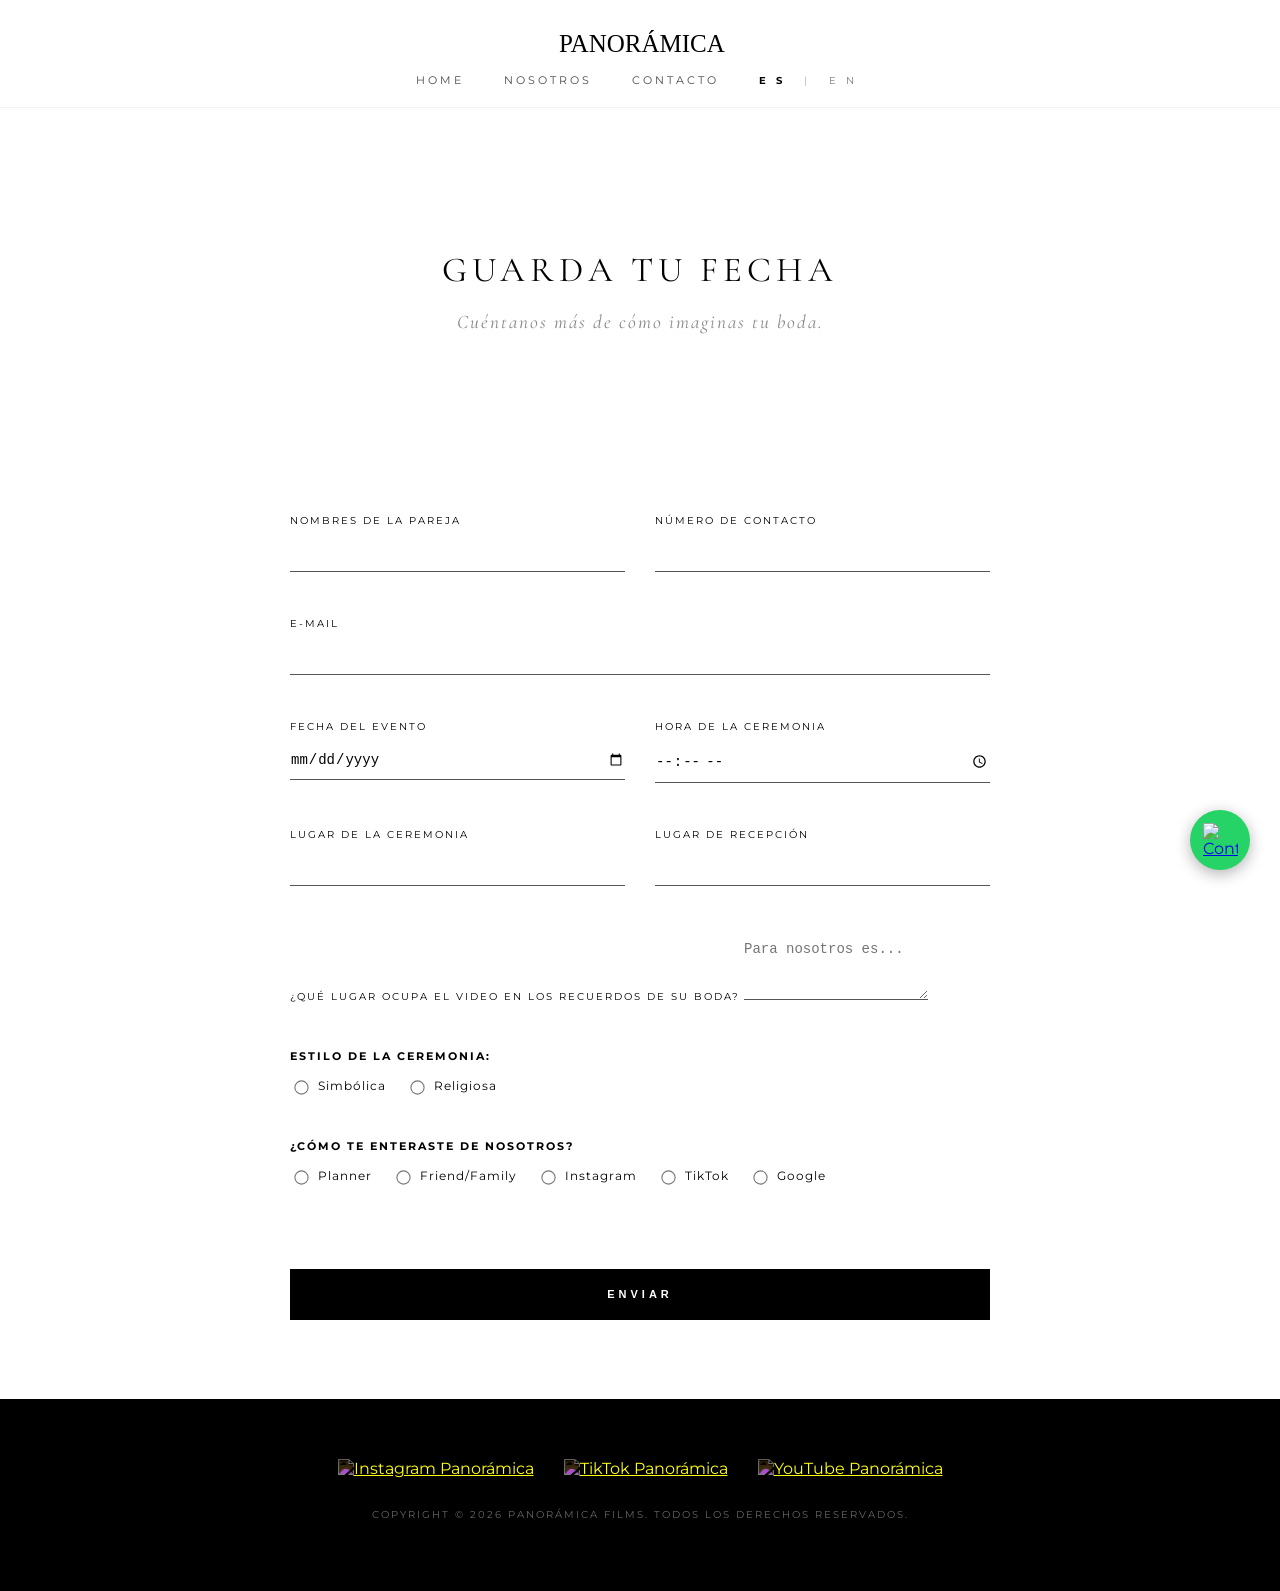
==== commit 20c0a718: "Add files via upload" ====
--- a/contacto.html
+++ b/contacto.html
@@ -14,13 +14,29 @@
 
 <body class="contact-page">
     
+		
+	
+<!--HEADER - LAPTO/MOBIL-->
+	
+	
 <header class="main-header header-solid">
-    <div class="header-container"> <div class="brand">
+    <div class="header-container">
+        <div class="brand">
             <a href="index.html">PANORÁMICA</a>
         </div>
-        <nav class="nav-menu">
+
+        <div class="hamburger" id="hamburger">
+            <span></span>
+            <span></span>
+            <span></span>
+        </div>
+
+        <nav class="nav-menu" id="nav-menu">
+            <a href="index.html" class="nav-link">HOME</a>
+            <!-- <a href="portfolio.html" class="nav-link">PORTAFOLIO</a> -->
             <a href="nosotros.html" class="nav-link">NOSOTROS</a>
             <a href="contacto.html" class="nav-link">CONTACTO</a>
+            
             <div class="lang-selector">
                 <span class="lang active">ES</span>
                 <span class="divider">|</span>
@@ -29,11 +45,20 @@
         </nav>
     </div>
 </header>
-
+	
+	
+<!--HEADER FIN -->	
+
+
+	
+		
+
+	
     <section class="contact-container">
+		
         <div class="contact-header">
-            <h1>BOOK THE DATE</h1>
-            <p>Cuéntanos más de cómo imaginas tu boda.</p>
+            <h1>GUARDA TU FECHA</h1>
+            <p class="contact-subtitle">Cuéntanos más de cómo imaginas tu boda.</p>
         </div>
 
         <form name="contacto-panoramica" method="POST" data-netlify="true" action="success.html" class="booking-form">
@@ -83,6 +108,7 @@
                 <textarea name="importancia_video" rows="3" placeholder="Para nosotros es..."></textarea>
             </div>
 
+<!--
             <div class="checkbox-group">
                 <p>ESTAMOS INTERESADOS EN EL VIDEO DE:</p>
                 <div class="checkbox-list">
@@ -93,13 +119,14 @@
                     <label><input type="checkbox" name="servicios" value="Otro"> Otro</label>
                 </div>
             </div>
+-->
 
             <div class="checkbox-group">
                 <p>ESTILO DE LA CEREMONIA:</p>
                 <div class="checkbox-list">
                     <label><input type="radio" name="estilo_ceremonia" value="Simbolica"> Simbólica</label>
                     <label><input type="radio" name="estilo_ceremonia" value="Religiosa"> Religiosa</label>
-                    <label><input type="radio" name="estilo_ceremonia" value="LGBTQ+"> LGTB Q+</label>
+<!--                    <label><input type="radio" name="estilo_ceremonia" value="LGBTQ+"> LGTB Q+</label>-->
                 </div>
             </div>
 
@@ -118,21 +145,69 @@
         </form>
     </section>
 
-    <footer class="main-footer">
-        <div class="social-container">
-            <a href="https://www.instagram.com/panoramicaa_/" target="_blank" class="social-icon">
-                <img src="assets/img/Icon_IG.svg" alt="Instagram Panormica">
-            </a>
-            <a href="https://www.tiktok.com/@panoramicaa?lang=en" target="_blank" class="social-icon">
-                <img src="assets/img/Icon_Tt.svg" alt="TikTok Panormica">
-            </a>
-        </div>
-        <p class="copyright">COPYRIGHT © 2026 PANORMICA FILMS. TODOS LOS DERECHOS RESERVADOS.</p>
-    </footer>
-
+	
+	
+	
+	
+	
+	
+<footer class="main-footer">
+    <div class="social-container">
+        <a href="https://www.instagram.com/panoramica_films/" target="_blank" class="social-icon">
+            <img src="assets/img/Icon_IG.svg" alt="Instagram Panorámica">
+        </a>
+        <a href="https://www.tiktok.com/@panoramicaa?lang=en" target="_blank" class="social-icon">
+            <img src="assets/img/Icon_Tt.svg" alt="TikTok Panorámica">
+        </a>
+        <a href="https://www.youtube.com/@panoramicaaudiovisual" target="_blank" class="social-icon">
+            <img src="assets/img/Icon_Yt.svg" alt="YouTube Panorámica">
+        </a>
+    </div>
+    <p class="copyright">COPYRIGHT © 2026 PANORÁMICA FILMS. TODOS LOS DERECHOS RESERVADOS.</p>
+</footer>
+
+	
+	
+	
+	
+	
+	
     <a href="https://wa.me/573108432193" class="whatsapp-btn" target="_blank">
         <img src="https://upload.wikimedia.org/wikipedia/commons/6/6b/WhatsApp.svg" alt="Contactar a Panormica">
     </a>
 
+	
+	
+	
+<script>
+
+
+        // 1. Lógica de la Hamburguesa
+        const hamburger = document.getElementById('hamburger');
+        const navMenu = document.getElementById('nav-menu');
+
+        if (hamburger && navMenu) {
+            hamburger.addEventListener('click', (e) => {
+                e.stopPropagation(); // Evita conflictos
+                hamburger.classList.toggle('active');
+                navMenu.classList.toggle('active');
+                
+                if (navMenu.classList.contains('active')) {
+                    document.body.style.overflow = 'hidden';
+                } else {
+                    document.body.style.overflow = 'auto';
+                }
+            });
+
+            // Cerrar menú al hacer click en un link
+            document.querySelectorAll('.nav-link').forEach(link => {
+                link.addEventListener('click', () => {
+                    hamburger.classList.remove('active');
+                    navMenu.classList.remove('active');
+                    document.body.style.overflow = 'auto';
+                });
+            });
+        }
+    </script>
 </body>
-</html>+</html>	
--- a/style.css
+++ b/style.css
@@ -1,15 +1,18 @@
-/* Configuración General */
+/* ============================================
+                     GENERAL
+   ============================================ */
 body {
     margin: 0;
     padding: 0;
     font-family: 'Montserrat', sans-serif;
-    background-color: #0a0a0a; /* Negro elegante */
-    color: #ffffff;
+    background-color: #FFFFFF;
+    color: #FFFFFF !important;
 }
 
 h1, h2, h3 {
 	font-family: 'Cormorant Garamond', serif;
-	font-size: 20px;
+	font-weight: 400;
+	font-size: 35px;
 	color: #555555;
 }
 /* Hero con Video de Fondo */
@@ -21,14 +24,6 @@
     align-items: center;
     justify-content: center;
     overflow: hidden;
-}
-.contact-header h1 {
-    color: #ffffff !important;   /* O el color que prefieras, ej: #D4AF37 para dorado */
-    font-family: var(--font-serif);
-    font-size: 1.5rem;            /* Ajusta el tamaño a tu gusto */
-    text-transform: uppercase;
-    letter-spacing: 5px;
-    margin-bottom: 20px;
 }
 .hero-video {
     position: absolute;
@@ -61,6 +56,34 @@
 	font-style: normal;
 	font-weight: 400;
 	color: #FFFFFF;
+}
+
+/* Contenedor del premio */
+
+.award-hero {
+    margin-top: 40px;
+    display: flex;
+    flex-direction: column;
+    align-items: center;
+    gap: 12px;
+    opacity: 0.8; /* Transparencia sutil para que se integre al video */
+    transition: all 0.8s ease; /* Transición suave para el scroll */
+}
+
+/* El icono SVG */
+.award-icon {
+    width: 150px; /* Ajusta según el diseño del laurel */
+    height: auto;
+    filter: brightness(0) invert(1); /* Lo fuerza a blanco puro si el SVG es negro */
+	margin-bottom: 40px;
+}
+
+/* Lógica para que desaparezca al hacer scroll */
+/* Si tu header ya activa la clase .scrolled, usamos esa señal */
+.main-header.scrolled ~ .hero .award-hero {
+    opacity: 0;
+    transform: translateY(-20px);
+    pointer-events: none;
 }
 /* ============================================
                       HEADER
@@ -79,20 +102,22 @@
     justify-content: center !important;
     transition: background-color 0.4s ease !important;
 }
-
 .brand {
     width: 100%;
     margin-bottom: 15px;
     text-align: center;
 }
 
+@font-face {
+    font-family: 'TheSeasonsCustom';
+    src: url('assets/fonts/FSPDEMOTheSeasons.ttf') format('truetype');
+}
 .brand a {
-    font-family: 'Bodoni Moda', serif !important;
+    font-family: 'TheSeasonsCustom', serif !important;
     font-size: 25px;
-    font-weight: 500;
     text-transform: uppercase;
     text-decoration: none;
-    letter-spacing: 0.15em; 
+   	letter-spacing: 0em; 
     text-indent: 0.15em; 
     display: inline-block;
     transition: color 0.3s ease;
@@ -110,7 +135,7 @@
 .nav-link, .lang, .divider {
     font-family: 'Montserrat', sans-serif;
     font-size: 10px;
-    letter-spacing: 2px;
+    letter-spacing: 10px;
     text-transform: uppercase;
     text-decoration: none;
 }
@@ -138,24 +163,148 @@
 
 /* --- ESTADO AL HACER SCROLL (En el Index) --- */
 .main-header.scrolled {
-    background-color: #000000 !important; /* Se vuelve negro al bajar */
+    background-color: #ffffff !important; /* Se vuelve blanco al bajar */
     padding: 20px 0 15px 0;
 }
+
 
 .main-header.scrolled .brand a,
 .main-header.scrolled .nav-link,
 .main-header.scrolled .lang,
 .main-header.scrolled .divider {
-    color: #ffffff !important; /* Letras blancas sobre fondo negro */
-}
-
+    color: #000000 !important; /* Letras negras sobre fondo blanco */
+}
+
+
+
+
+/* MENU HAMBURGUESA (MOBILE) */
+
+
+
+@media (max-width: 768px) {
+    /* El Contenedor del Botón */
+    .hamburger {
+        display: flex;
+        flex-direction: column;
+        justify-content: space-between;
+        width: 30px;
+        height: 21px; /* Altura fija para que el espacio sea constante */
+        position: absolute;
+        right: 25px;
+        top: 35px;
+        cursor: pointer;
+        z-index: 10001; /* Por encima de la nav-menu */
+		
+		
+    }
+
+    /* Las 3 rayitas (el relleno) */
+    .hamburger span {
+        display: block;
+        width: 100%;
+        height: 2px;
+        background-color: #ffffff; /* Color inicial (sobre el video) */
+        transition: all 0.3s ease-in-out;
+        border-radius: 2px;
+    }
+
+    /* Color negro cuando el header es blanco (scrolled) */
+    .main-header.scrolled .hamburger span,
+    .header-solid .hamburger span {
+        background-color: #000000;
+    }
+
+    /* --- ANIMACIÓN A "X" --- */
+    /* Cuando el menú está abierto, las rayas deben ser negras para verse sobre el fondo blanco del menú */
+    .hamburger.active span {
+        background-color: #000000 !important; 
+    }
+
+    .hamburger.active span:nth-child(1) {
+        transform: translateY(9.5px) rotate(45deg);
+    }
+
+    .hamburger.active span:nth-child(2) {
+        opacity: 0;
+        transform: translateX(-20px);
+    }
+
+    .hamburger.active span:nth-child(3) {
+        transform: translateY(-9.5px) rotate(-45deg);
+    }
+
+    /* Ajuste del menú desplegable */
+    .nav-menu {
+        position: fixed;
+        top: 0;
+        right: -100%;
+        width: 100%;
+        height: 100vh;
+        background-color: #ffffff;
+        display: flex !important;
+        flex-direction: column !important;
+        justify-content: center !important;
+        align-items: center !important;
+        gap: 35px !important;
+        transition: 0.5s cubic-bezier(0.77, 0.2, 0.05, 1.0);
+        z-index: 10000;
+    }
+
+    .nav-menu.active {
+        right: 0;
+    }
+
+/* Forzar que los textos sean negros cuando el menú móvil está abierto */
+    .nav-menu.active .nav-link, 
+    .nav-menu.active .lang, 
+    .nav-menu.active .divider {
+        color: #000000 !important;
+        opacity: 1; /* Para que se vean nítidos */
+    }
+
+    /* Opcional: Un pequeño borde o sombra suave para separar el selector de idioma */
+    .nav-menu.active .lang-selector {
+        border-top: 1px solid #eeeeee;
+        padding-top: 20px;
+        width: 50%;
+        justify-content: center;
+    }
+/* 1. La Hamburguesa: Si el menú está abierto, SIEMPRE negra */
+    .hamburger.active span {
+        background-color: #000000 !important;
+    }
+
+    /* 2. El Brand (PANORÁMICA): Si el menú está abierto o el header es sólido, negro */
+    .main-header.scrolled .brand a,
+    .header-solid .brand a,
+    .hamburger.active + .brand a, /* Esto es por si el menú se abre */
+    .nav-menu.active ~ .brand a { 
+        color: #000000 !important;
+    }
+
+    /* 3. Los Enlaces: Si el menú está activo, SIEMPRE negros */
+    .nav-menu.active .nav-link,
+    .nav-menu.active .lang,
+    .nav-menu.active .divider {
+        color: #000000 !important;
+        opacity: 1 !important;
+    }
+
+    /* 4. IMPORTANTE: Si estás en una página interna (header-solid) 
+       y el menú NO está abierto, la hamburguesa debe ser negra desde el inicio */
+    .header-solid .hamburger span {
+        background-color: #000000 !important;
+    }
+}
 
 /* ============================================
               CONTROL DEL LOGO HERO
    ============================================ */
+
 .hero-logo {
     width: 100%;           /* Que intente ocupar su espacio */
-    max-width: 300px;      /* Pero que nunca supere los 500px en PC */
+    max-width: 400px;      /* Pero que nunca supere los 500px en PC */
     height: auto;          /* Mantiene la proporción */
     display: block;        /* Lo trata como un bloque sólido */
     margin: 0 auto 20px;   /* Centrado horizontal y aire abajo */
@@ -184,16 +333,149 @@
         flex-wrap: wrap; /* Si no caben, bajan a la siguiente línea sin romperse */
     }
 
-    .brand a {
-        font-size: 1.2rem; /* Achica un poco el logo para que no ocupe tanto */
-        letter-spacing: 4px;
-    }
-
     .nav-link {
         font-size: 0.8rem; /* Links más pequeños y delicados */
         letter-spacing: 2px;
     }
 }
+
+
+/* ============================================
+                      WORKBLOCK
+   ============================================ */
+
+.featured-stories {
+    background-color: #ffffff;
+    padding: 30px 0; /* Más aire arriba y abajo */
+    display: flex;
+    flex-direction: column;
+    gap: 150px; 
+}
+
+.work-block {
+    max-width: 1200px;
+    margin: 0 auto;
+    width: 90%;
+    /* ESTO ES LO QUE HACE LA MAGIA EN LAPTOP */
+    display: grid;
+    grid-template-columns: 1fr 1fr; /* Texto más angosto, fotos más anchas */
+    gap: 30px;
+    align-items: center; /* Centra el texto verticalmente respecto a las fotos */
+}
+.block-text {
+    display: flex;
+    flex-direction: column;
+    justify-content: center; /* Centrado vertical respecto a la fila */
+    align-items: center;     /* Centra título y párrafo en el eje azul */
+    text-align: center;      /* Alinea el h2 al centro */
+    width: 100%;
+}
+
+.block-text h2 {
+    font-family: 'Cormorant Garamond', serif; cualquiercosa
+    font-size: 3000px;
+    letter-spacing: 2px;
+    margin-bottom: 30px;
+    color: #0a0a0a;
+    text-align: center;      /* Asegura el centro para el título */
+}
+
+.block-text p {
+    font-family: 'Cormorant Garamond', serif;
+    font-size: 18px;
+    line-height: 1.6;
+    color: #333;
+    max-width: 880px;        /* Mantiene el ancho elegante de lectura */
+    text-align: justify;     /* El bloque es recto a los lados, pero centrado en la columna */
+    margin: 0 auto;          /* Centra el bloque del párrafo horizontalmente */
+	padding-top: 0px;
+}
+
+
+/* Galería de 3 fotos inferiores*/
+
+
+.block-gallery {
+    display: flex;
+    flex-direction: column; /* Una debajo de otra como en tu referencia */
+    gap: 15px;
+    width: 100%;
+}
+
+.panoramic-img {
+    width: 100%;
+    aspect-ratio: 21 / 9; 
+    overflow: hidden;
+}
+
+.panoramic-img img {
+    width: 100%;
+    height: 100%;
+    object-fit: cover;
+    filter: grayscale(20%);
+    transition: 0.5s ease;
+	
+}	
+
+/* Video*/
+
+.video-square {
+    width: 100%;
+    aspect-ratio: 1 / 1; /* Esto fuerza la forma cuadrada */
+    position: relative;
+    overflow: hidden;
+    background: #000;
+	margin-bottom: 50px; /* Espacio con lo que sigue */
+}
+
+.video-square iframe {
+    position: absolute;
+    top: 50%;
+    left: 50%;
+    /* Usamos min-width/height para asegurar que siempre cubra el área 1:1 */
+    min-width: 300%; /* 178% es el ratio aproximado para cubrir 16:9 en 1:1 */
+    min-height: 100%;
+    width: auto;
+    height: auto;
+    transform: translate(-50%, -50%);
+    pointer-events: none; /* Evita que el usuario pause el video por error */
+}
+
+/* RESPONSIVE (MÓVIL) */
+
+@media (max-width: 768px) {
+    .work-block {
+        grid-template-columns: 1fr; /* Vuelve a una sola columna */
+        gap: 10px;
+		text-align: center;
+    }
+
+    .block-text p {
+        margin: 0 auto; /* Centra el bloque de texto */
+        text-align: justify; /* Opcional: texto centrado en móvil se ve más orgánico */
+		max-width: 99%;        /* Evita que el texto toque los bordes del celular */
+        font-size: 16px;
+		margin-bottom: 50px;
+    }
+
+    .block-gallery {
+        flex-direction: column; /* Mantener fotos una abajo de otra */
+		margin-bottom: 50px;
+		
+    }
+	
+	.video-square {
+        width: 100vw;
+        margin-left: calc(-50vw + 50%);
+        aspect-ratio: 1 / 1;
+	
+    }
+    
+    .video-square iframe {
+        min-width: 300%; /* Un pelín más de margen en móvil */
+    }
+}
+
 
 /* ============================================
                 GRID DE PORTAFOLIO
@@ -271,7 +553,8 @@
     color: #888888; /* Gris suave */
     text-transform: uppercase;
     letter-spacing: 3px;
-    margin: 0;
+    margin: 4;
+	margin-bottom: 20px;
 }
 
 /* Ajuste para PC */
@@ -318,6 +601,7 @@
 .video-container iframe[src] {
     opacity: 1;
 }
+
 /* ============================================
            SOCIAL PROOF / TESTIMONIOS
    ============================================ */
@@ -407,8 +691,9 @@
 /* ============================================
                      FOOTER
    ============================================ */
+
 .main-footer {
-    background-color: #000; /* Fondo negro profundo */
+    background-color: #000000; /* Fondo negro profundo */
     padding: 60px 20px;
     text-align: center;
 }
@@ -487,16 +772,23 @@
                PÁGINA DE CONTACTO
    ============================================ */
 
-/* Esto asegura que el fondo sea negro y el texto blanco */
+
 .contact-page {
-	background-color: #000000 !important;
-	color: #FFFFFF !important;
+	background-color: #FFFFFF; /*COLOR DE FONDO */
+	color: #000000;
 	min-height: 100dvh;
 	margin: 0;
 	padding: 0;
 	font-family: 'Montserrat', sans-serif;
 }
-
+.contact-header h1 { /* BOOK THE DATE */
+    color: #000000;   
+    font-family: 'Cormorant Garamond', serif;
+    font-size: 35px;  
+    text-transform: uppercase;
+    letter-spacing: 5px;
+    margin-bottom: 10px;
+} 
 /* Alineación de los grupos (Nombre/Teléfono, etc.) */
 .form-group {
     display: flex;
@@ -515,7 +807,7 @@
 .input-wrapper label, .form-group-full label {
     font-size: 10px;
     letter-spacing: 2px;
-    color: #FFFFFF; /* Gris elegante */
+    color: #000000; /* Gris elegante */
     margin-bottom: 8px;
     text-transform: uppercase;
 }
@@ -525,19 +817,39 @@
 .contact-page textarea {
     background: transparent !important;
     border: none !important;
-    border-bottom: 1px solid #FFFFFF !important;
-    color: #FFFFFF !important;
+    border-bottom: 1px solid #555555 !important;
+    color: #555555 #000000;
     padding: 10px 0 !important;
     font-size: 14px;
     outline: none;
     border-radius: 0;
 }
 
+/* Esto busca el p que tenga la clase contact-subtitle */
+.contact-subtitle {
+    font-family: 'Cormorant Garamond', serif !important;
+    font-size: 1.2rem;
+    font-style: italic; /* La cursiva en esta fuente es clave */
+    letter-spacing: 2px;
+    color: #888888; /* Un gris sutil */
+    text-align: center;
+    margin-bottom: 40px;
+}
+
+/* El contenedor que centra todo */
+.contact-header {
+    text-align: center;
+    padding: 60px 0;
+}
+
+
+
 /* El botón ENVIAR */
 .submit-btn {
     width: 100%;
-    background-color: #FFFFFF !important;
-    color: #000000 !important;
+    background-color: #000000;
+	font-size: 11px !important;
+    color: #FFFFFF;
     border: none;
     padding: 20px;
     font-weight: bold;
@@ -545,10 +857,16 @@
     cursor: pointer;
     margin-top: 40px;
     transition: 0.3s;
+	display: inline-block;
+    line-height: 1; /* Esto iguala el comportamiento de texto interno */
+    vertical-align: middle;
+    text-decoration: none;
+	box-sizing: border-box; /* El tamaño total incluirá el padding y el borde */
+    height: auto;
 }
 
 .submit-btn:hover {
-    background-color: #cccccc !important;
+    background-color: #555555;
 }
 
 /* Responsive para celular: pone un campo debajo del otro */
@@ -644,7 +962,7 @@
 .checkbox-list label {
     font-size: 12px;
     letter-spacing: 1px;
-    color: #FFFFFF;
+    color: #000000;
     display: flex;
     align-items: center;
     cursor: pointer;
@@ -681,344 +999,240 @@
                      NOSOTROS
    ============================================ */
 
-:root {
-    --bg-color: #ffffff;
-    --text-main: #1a1a1a;    /* Negro editorial */
-    --text-muted: #666666;   /* Gris para párrafos */
-    --text-light: #999999;   /* Gris para detalles */
-    --font-serif: 'Cormorant Garamond', serif;
-    --font-sans: 'Montserrat', sans-serif;
-    --line-height: 1.8;
-}
-
-.about-section {
-    background-color: var(--bg-color);
-    color: var(--text-main);
-    font-family: var(--font-sans);
-    padding: 160px 5% 100px 5%; /* Más aire arriba por el header */
-}
-
-.container {
-    max-width: 1100px;
-    margin: 0 auto;
-}
-
-/* --- INTRODUCCIÓN --- */
-
-.about-intro {
-    margin-bottom: 40px;
-}
-
-.section-title {
-    font-family: var(--font-serif);
-    font-size: 42px;
+
+
+/* Contenedor de la Máscara */
+.parallax-mask {
+    width: 100%; /* Corregido de 120% a 100% para evitar scroll horizontal innecesario */
+    height: 80vh; 
+    overflow: hidden;
+    position: relative;
+    background-color: #FFFFFF;
+	margin-bottom: 20px;
+    margin: 0; 
+}
+
+
+/* La imagen dentro de la máscara */
+.parallax-bg {
+    height: 130%;
+    width: 100%;
+    position: absolute;
+    top: -15%;
+    background-image: url('assets/img/nosotros1.jpg');
+    background-size: 55vw auto; 
+    background-attachment: fixed;
+    background-position: center center;
+    background-repeat: no-repeat;
+    background-color: #ffffff;	
+}
+
+
+.page-container {
+	background-color: #ffffff !important;
+    max-width: 1200px; /* Ajusta este valor según qué tan ancho sea el index */
+    margin: 0 auto;    /* Esto centra el contenedor en la pantalla */
+	padding: 0 10px;
+}
+
+/* Ajustes de Secciones de Texto */
+.about-intro-text, 
+.about-footer-text, 
+.team-container {
+    background-color: #ffffff; /* Fondo blanco */
+    padding: 50px 0;
+    display: flex;
+    justify-content: center;
+}
+
+/* Títulos con la fuente correcta: Cormorant Garamond */
+.about-intro-text h2, 
+.team-container h2, 
+.about-footer-text h2 {
+    color: #0a0a0a;
+    font-family: 'Cormorant Garamond', serif; 
+    font-size: 35px;
+    text-transform: uppercase;
+    letter-spacing: 2px;
+}
+
+/* Letra Capital con Cormorant Garamond */
+.drop-cap::first-letter {
+    color: #0a0a0a; 
+    font-family: 'Cormorant Garamond', serif; 
+    float: left;
+    font-size: 5rem;
+    line-height: 0.8;
+    margin-right: 15px;
+    margin-top: 5px;
     font-weight: 400;
-    margin-bottom: 50px;
-    text-align: center;
-	
-}
-
-.intro-text {
-    max-width: 850px;
-    margin: 0 auto;
-	text-align: left;
-    font-size: 16px;
-    color: var(--text-muted);
-}
-
-/* Letra Capital Editorial */
-
-.intro-text p:first-of-type::first-letter {
-    font-family: var(--font-serif);
-    font-size: 5.2rem;    /* Tamaño grande e impactante */
-    float: left;          /* Hace que el texto rodee la letra */
-    margin-right: 12px;   /* Espacio entre la E y las palabras */
-    margin-top: 6px;      /* Ajuste fino para alinear el tope de la E con el texto */
-    line-height: 0.85;    /* Crucial para que no deje un hueco gigante debajo */
-    color: var(--text-main);
-    font-weight: 400;
-}
-
-/* --- CONTROLES SOMOS ALEJO y CAMI --- */
-
-.intro-text p {
+}
+
+/* Bloque de Equipo 50/50 */
+.team-container .work-block {
+    display: grid;
+    grid-template-columns: 1fr 1fr;
+	min-height: 80vh;
+    align-items: center;
+    gap: 0;
+    overflow: hidden;
+    background-color: #ffffff;
+    max-width: 100%; 
+}
+
+.team-container .block-gallery {
+    height: 600px; 
+    width: 100%;
+    overflow: hidden;
+}
+
+.team-container .block-gallery img {
+    width: 100%;
+    height: 100%;
+    object-fit: cover; 
+    object-position: center;
+}
+
+.team-container .block-text {
+    padding: 60px 80px; /* Cambiamos % por px para evitar que se "coma" el texto */
+    display: flex;
+    flex-direction: column;
+    justify-content: center;
+	align-items: center;
+    text-align: center;    /* Cambiamos a left para un look más editorial y balanceado */
+    width: 100%;
+    box-sizing: border-box; /* Crucial para que el padding no sume al ancho total */
+}
+
+.team-container .block-text h2 {
+    text-align: center;    /* Alineación consistente con el párrafo */
     margin-bottom: 25px;
-    text-align: left;
-}
-
-.highlight {
-    font-style: italic;
-	font-size: 4rem;
-    color: var(--text-light);
-    display: block;
-    margin-top: 40px;
-    text-align: center;
-    letter-spacing: 1px;
-}
-.intro-content-wrapper {
-    max-width: 650px; /* Controla qué tan ancho es el bloque de texto */
-    margin: 0 auto 60px auto; /* Centra el bloque y le da espacio con la foto de abajo */
-    padding: 0 20px; /* Margen de seguridad para móviles muy pequeños */
-}
-
-.intro-text p {
-    text-align: left; /* Para que coincida con la estética de la imagen que mostraste */
-    line-height: 1.8;
-    margin-bottom: 25px;
-}
-
-/* Ajuste para que la letra capital no rompa el centrado si decides usarla */
-.intro-text p:first-of-type::first-letter {
-    float: left; 
-    display: block;
-    font-size: 5rem;
-    margin-bottom: 10px;
-}
-
-/* --- MÁSCARAS DE IMAGEN --- */
-.image-mask {
-    width: 100%;
-    position: relative;
-    overflow: hidden;
-    background-color: #f9f9f9;
-}
-
-/* LA VENTANA (FOTO PRINCIPAL) */
-.parallax-photo {
-    padding-top: 100% !important; /* Controla el alto de la "ventana" */
-    margin-top: 10px;
-}
-
-.parallax-photo img {
-    height: 100% !important; /* La foto es más alta que el hueco */
-    width: 100% !important;
-    position: absolute;
-    top: 0;
-    left: 0;
-    object-fit: cover;
-    transition: none !important; /* Vital para que el JS no pelee con el CSS */
-    will-change: transform;
-}
-
-/* FOTOS DE PERFIL (ALEJO & CAMILA) */
-
-.profile .image-mask {
-    padding-top: 100% !important; /* Formato vertical */
-}
-
-.profile .image-mask img {
-    height: 100% !important; /* Estas no se mueven, llenan el 100% */
-    width: 100% !important;
-    position: absolute;
-    top: 0;
-    left: 0;
-    object-fit: cover;
-    transition: transform 0.8s ease; /* Zoom suave al pasar el mouse */
-}
-
-.profile .image-mask:hover img {
-    transform: scale(1.05);
-}
-
-/* Fotos de Perfil: Verticales */
-
-.profile .image-mask {
-    padding-top: 100%; /* Reemplazo de aspect-ratio 2:3 o 3:4 */
-}
-
-.image-mask img {
-    position: absolute;
-    top: 0;
-    left: 0;
-    width: 100%;
-    height: 100%;
-    object-fit: cover;
-    transition: transform 0.8s cubic-bezier(0.25, 1, 0.5, 1);
-}
-
-.image-mask:hover img {
-    transform: scale(1.05);
-}
-
-/* --- GRID DE ROSTROS --- */
-
-.faces-grid {
-    margin-top: 50px;
-}
-
-.grid-title {
-    font-family: var(--font-serif);
-    font-size: 20px;
-    text-align: center;
-    margin-bottom: 80px;
-    letter-spacing: 2px;
-    font-style: normal;
-	font-weight: 400;
-	text-transform: uppercase;
+    width: 100%;
+    letter-spacing: 5px; /* Ajusta según tu gusto, pero mantén el alineamiento */
 }
 
 .profile {
     display: grid;
-    grid-template-columns: 1fr 1fr;
-    gap: 50px;
+    grid-template-columns: 1fr 1fr; /* 50% foto, 50% texto */
     align-items: center;
-    margin-bottom: 120px;
+    gap: 0; /* Sin espacio entre ellos para un look editorial */
+    margin-bottom: 0; /* Pegados si quieres, o añade 80px para separar bloques */
+}
+
+/* Ajuste de la imagen para que llene su mitad */
+.profile .block-gallery {
+    height: 100%;
+    min-height: 600px; /* Altura visual impactante */
+}
+
+.profile .block-gallery img {
+    width: 100%;
+    height: 100%;
+    object-fit: cover; /* Clave para que la foto no se deforme */
+}
+
+/* Ajuste del texto al lado de la foto */
+.profile .block-text {
+    padding: 10% 12%; /* Aire interno para que el texto respire */
+    text-align: left; /* Alineado a la izquierda para Alejo */
+}
+
+.tagline {
+    font-family: 'Cormorant Garamond', serif !important;
+    font-size: 18px !important; /* Un poco más grande para destacar */
+    font-style: normal !important; /* Activa la cursiva */
+	letter-spacing: 2px;
+    color: #4A4A4A !important;
+    line-height: 1.2 !important;
+    text-align: center !important; 
+    margin-top: 10px !important; /* Reduce el espacio con el título */
+    width: 100%;
+    display: block;
+	padding-bottom: 10%;
+	}
+
+/* --- RESPONSIVE --- */
+
+@media (max-width: 768px) {
 	
-}
-
-.profile h4 {
-    font-family: var(--font-serif);
-    font-size: 24px;
-    margin-bottom: 20px;
-    color: var(--text-main);
-}
-.about-footer {
-    text-align: center;    /* Centra el texto (h3) y el párrafo (p) */
-    margin-top: 50px;     /* Espacio con la sección de arriba */
-    border-top: 1px solid #eee; /* La línea divisoria sutil */
-    padding-top: 80px;     /* Espacio entre la línea y el título */
-    width: 100%;           /* Asegura que ocupe todo el ancho para poder centrar */
-}
-
-.profile-info p {
-    max-width: 450px; /* Evita que las líneas de texto sean demasiado largas */
-    line-height: 1.8;  /* Dale aire entre líneas para que sea legible y elegante */
+    .parallax-mask {
+        height: 60vh;
+		background-color: #ffffff;
+		margin-bottom: 20px !important;
+    }
 	
-}
-
-.about-footer h3 {
-    font-family: var(--font-serif);
-    font-size: 32px;       /* El tamaño que ajustamos antes */
-    margin-bottom: 15px;
-    display: block;        /* Asegura que se comporte como bloque para centrarse */
-	text-transform: uppercase;
-	font-weight: 400;
-}
-
-.about-footer p {
-    font-size: 16px;
-	font-family: var(--font-serif);
-    color: #1a1a1a;
-    max-width: 600px;      /* Limitamos el ancho para que no sea una línea eterna */
-    margin: 0 auto;        /* ¡CLAVE! Centra el bloque del párrafo si tiene max-width */
-}
-/* Esto cambia el color SOLO de los nombres en los perfiles */
-.profile-info h4 {
-    color: #1a1a1a !important; /* O usa var(--text-main) si prefieres la variable */
-    font-family: var(--font-serif);
-    font-size: 24px;
-    margin-bottom: 20px;
+    .parallax-bg {
+        background-attachment: scroll;
+		background-position: center center;
+        height: 100%; 
+        top: 0;
+        background-size: cover;
+    }
 	
-}
-/* Esto ajusta el contenedor de texto de Camila */
-.profile.camila .profile-info {
-    text-align: right; /* Alinea el h4 (título) */
-    display: flex;
-    flex-direction: column;
-    align-items: flex-end; /* ¡ESTA ES LA CLAVE! Empuja todo hacia la derecha */
-    padding-right: 40px; /* Aquí controlas qué tan cerca queda de la foto */
+    .team-container .work-block {
+        grid-template-columns: 1fr; /* Una columna en móvil */
+    }
+
+    .reverse-desktop {
+        display: flex;
+        flex-direction: column; 
+    }
+    
+    .team-container .block-gallery {
+        height: 300px; /* Foto más corta en móvil */
+    }
+
+	.title-margin {
+    margin-top: 80px !important;
+	margin-bottom: 10px !important;
+	}
 	
-}
-
-/* Esto ajusta el párrafo de Camila */
-.profile.camila .profile-info p {
-    text-align: right;
-    max-width: 450px; /* Evita que las líneas sean muy largas */
-    margin-right: 0;  /* Asegura que no tenga margen a la derecha */
-    margin-left: auto; /* Empuja el bloque de texto contra el borde derecho */
-}
-.profile-info h4 {
-    text-transform: uppercase; /* ¡Con la 's'! */
-    letter-spacing: 2px;       /* Un toque extra de elegancia */
-	font-size: 80px;
-	text-transform: uppercase;  /* Mayúsculas corregidas */
-    letter-spacing: 4px;        /* Espaciado entre letras pro */
-    margin-bottom: 20px;
-    font-weight: 400;
-}
-/* --- RESPONSIVE PARA MÓVIL --- */
-
-@media (max-width: 768px) {
-    
-    /* 1. Hacemos que la rejilla sea de 1 sola columna */
+	.about-intro-text {
+        /* Aumentamos el margen lateral. 
+           El primer valor (30px) es arriba/abajo, 
+           el segundo (40px) es izquierda/derecha. */
+        padding: 10px 15px !important;
+        display: block;
+    }
+
+    .about-intro-text p {
+        width: 100%;      /* Que use todo el espacio permitido por el padding del padre */
+        max-width: 100%;  /* Reseteamos el max-width de la versión web */
+        text-align: justify;
+		margin-bottom: 100px !important;
+	}
+	
     .profile {
-        grid-template-columns: 1fr !important; /* Una sola columna */
-        gap: 30px; /* Menos espacio entre foto y texto */
-        margin-bottom: 80px;
-    }
-
-    /* 2. Ajustamos el orden para que siempre vaya Foto -> Texto */
-    .profile.camila {
+        grid-template-columns: 1fr;
+    }
+	
+    .profile .block-gallery {
+        min-height: 400px;
+    }
+	
+    .reverse-desktop {
         display: flex;
-        flex-direction: column;
-    }
-    
-    .profile.camila .image-mask {
-        order: -1; /* Sube la foto de Camila arriba del texto */
-    }
-
-    /* 3. Limpiamos paddings de texto que pusimos para laptop */
-    .profile-info {
-        padding-left: 0 !important;
-        padding-right: 0 !important;
-        text-align: center; /* Centramos el texto para un look más móvil */
-		color: var(--text-muted);
-    }
-
-    /* 4. Ajustamos tamaños de letra para que no sean gigantes */
-    .section-title {
-        font-size: 32px;
-    }
-    
-    .grid-title {
-        font-size: 20px;
-        margin-bottom: 40px;
-    }
-
-    /* 5. La foto parallax: que no sea tan alta en móvil */
-    .parallax-photo {
-        padding-top: 100% !important; /* Más cuadrada para que no ocupe toda la pantalla */
-    }
-	/* 1. Ajustamos el tamaño del nombre para que no se desborde */
-    .profile-info h4 {
-        font-size: 24px !important; /* Un tamaño más seguro para celulares */
-        letter-spacing: 2px;        /* Reducimos un poco el tracking */
-        text-align: center;         /* Centrado se ve mejor en vertical */
-        margin-bottom: 15px;
-        width: 100%;                /* Ocupa todo el ancho disponible */
-    }
-
-    /* 2. Ajustamos el cuerpo de texto para que no se desplace */
-    .profile.camila .profile-info,
-    .profile.alejo .profile-info {
-        align-items: center;        /* Centramos el bloque en móvil */
-        text-align: center;         /* Texto centrado para lectura vertical */
-        padding: 0 20px;            /* Margen de seguridad a los lados */
-    }
-
-    .profile.camila .profile-info p,
-    .profile.alejo .profile-info p {
-        text-align: center;         /* El párrafo también centrado */
-        max-width: 100%;            /* Que use todo el ancho del cel */
-        margin: 0 auto !important;  /* Centrado perfecto */
-        font-size: 14px;            /* Un pelín más pequeño para legibilidad */
-    }
-
-    /* 3. Evitamos que Alejandro se salga */
-    .profile {
-        grid-template-columns: 1fr !important; /* Una sola columna */
-        overflow: hidden;                      /* Evita scroll horizontal */
-    }
-}
-.contact-page, .about-section {
-    display: block; /* Fuerza el flujo normal */
-    overflow: hidden; /* Corta cualquier elemento invisible que flote abajo */
-}
-/* FUERA DE CUALQUIER MEDIA QUERY (Al final de todo) */
-html, body {
-    max-width: 100%;
-    overflow-x: hidden;
-    position: relative;
-    height: auto;
-    min-height: 100%;
+        flex-direction: column; /* Foto arriba, texto abajo en móvil siempre */
+    }
+	
+    .profile.camila .block-gallery {
+        order: 1;
+    }
+	
+    .profile.camila .block-text {
+        order: 2;
+    } 
+.about-footer-text {
+        /* El primer valor (40px) es aire arriba y abajo */
+        /* El segundo valor (30px) es el que aleja el texto de los bordes laterales */
+        padding: 40px 30px !important; 
+        box-sizing: border-box; /* Esto asegura que el padding no ensanche la pantalla */
+    }
+
+    .about-footer-text p {
+        width: 100% !important;
+        max-width: 100% !important;
+        text-align: justify; /* O center, según prefieras */
+        margin-bottom: 25px !important; /* Espacio entre los dos párrafos */
+    }
 }
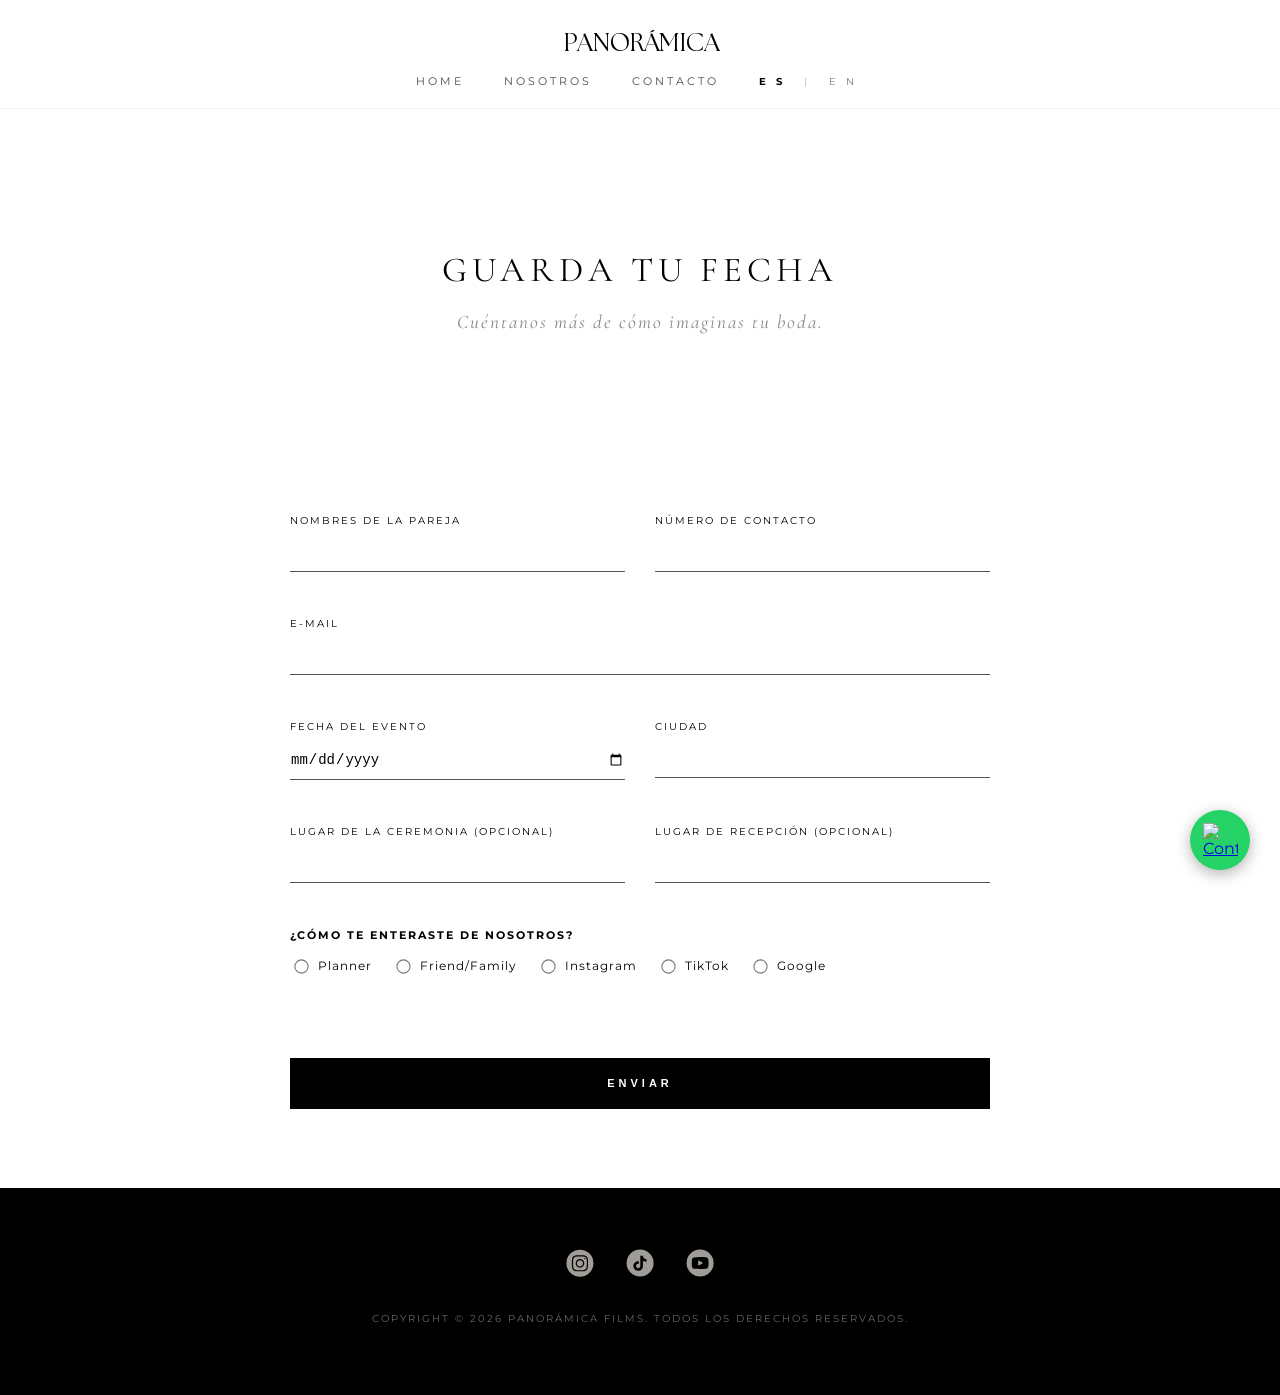
==== commit 4db1436f: "Add files via upload" ====
--- a/contacto.html
+++ b/contacto.html
@@ -81,32 +81,36 @@
                 </div>
             </div>
 
+			
             <div class="form-group">
                 <div class="input-wrapper">
                     <label>FECHA DEL EVENTO</label>
                     <input type="date" name="fecha_evento" required>
-                </div>
-                <div class="input-wrapper">
-                    <label>HORA DE LA CEREMONIA</label>
-                    <input type="time" name="hora_ceremonia">
-                </div>
-            </div>
-
-            <div class="form-group">
-                <div class="input-wrapper">
-                    <label>LUGAR DE LA CEREMONIA</label>
+</div>
+                <div class="input-wrapper">
+                    <label>CIUDAD</label>
+                    <input type="text" name="ciudad">
+                </div>
+            </div>
+                
+
+            <div class="form-group">
+                <div class="input-wrapper">
+                    <label>LUGAR DE LA CEREMONIA (Opcional)</label>
                     <input type="text" name="lugar_ceremonia">
                 </div>
                 <div class="input-wrapper">
-                    <label>LUGAR DE RECEPCIÓN</label>
+                    <label>LUGAR DE RECEPCIÓN (Opcional)</label>
                     <input type="text" name="lugar_recepcion">
                 </div>
             </div>
 
+<!--
             <div class="form-group-full">
                 <label>¿QUÉ LUGAR OCUPA EL VIDEO EN LOS RECUERDOS DE SU BODA?</label>
                 <textarea name="importancia_video" rows="3" placeholder="Para nosotros es..."></textarea>
             </div>
+-->
 
 <!--
             <div class="checkbox-group">
@@ -121,13 +125,15 @@
             </div>
 -->
 
+<!--
             <div class="checkbox-group">
                 <p>ESTILO DE LA CEREMONIA:</p>
                 <div class="checkbox-list">
                     <label><input type="radio" name="estilo_ceremonia" value="Simbolica"> Simbólica</label>
                     <label><input type="radio" name="estilo_ceremonia" value="Religiosa"> Religiosa</label>
-<!--                    <label><input type="radio" name="estilo_ceremonia" value="LGBTQ+"> LGTB Q+</label>-->
-                </div>
+                    <label><input type="radio" name="estilo_ceremonia" value="LGBTQ+"> LGTB Q+</label>
+                </div>
+-->
             </div>
 
             <div class="checkbox-group">
--- a/style.css
+++ b/style.css
@@ -20,21 +20,45 @@
 .hero {
     position: relative;
     height: 100dvh;
+    position: relative;
     display: flex;
     align-items: center;
     justify-content: center;
     overflow: hidden;
 }
 .hero-video {
+	width: 100%;
+    height: 100%;
+    object-fit: cover; /* Cambia a 'contain' solo para probar, pero 'cover' es el correcto si ajustamos el contenedor */
     position: absolute;
     top: 50%;
     left: 50%;
-    min-width: 100%;
-    min-height: 100%;
-    width: auto;
-    height: auto;
     transform: translate(-50%, -50%);
     z-index: -1;
+}
+
+/* VIDEO Escritorio */
+.mobile-only { display: none !important; }
+.desktop-only { display: block !important; }
+
+/* VIDEO Móvil */
+@media (max-width: 768px) {
+    .desktop-only { display: none !important; }
+    .mobile-only { 
+        display: block !important;
+        object-fit: cover;
+	}	
+	.hero {
+        height: 100dvh; /* Altura dinámica para evitar que la barra de Safari lo tape */
+    }
+
+    .hero-video {
+        width: 100% !important;
+        height: 100% !important;
+        object-fit: cover !important; 
+        /* Si quieres ver las líneas de colores para calibrar, cambia temporalmente 
+           'cover' por 'contain' y verás el video completo con barras negras laterales. */
+    }
 }
 
 .hero-overlay {
@@ -56,12 +80,13 @@
 	font-style: normal;
 	font-weight: 400;
 	color: #FFFFFF;
+	margin-bottom: 80px;
 }
 
 /* Contenedor del premio */
 
 .award-hero {
-    margin-top: 40px;
+    margin-top: 80px;
     display: flex;
     flex-direction: column;
     align-items: center;
@@ -85,6 +110,8 @@
     transform: translateY(-20px);
     pointer-events: none;
 }
+
+
 /* ============================================
                       HEADER
    ============================================ */
@@ -312,13 +339,12 @@
 	
 }
 
-
-/* Ajuste para que en celulares no toque los bordes */
 @media (max-width: 768px) {
     .hero-logo {
         max-width: 80%;    /* En móvil, que use máximo el 80% del ancho del cel */
     }
 }
+
 @media (max-width: 768px) {
     .header-container {
         flex-direction: column; /* Alinea logo y menú uno sobre otro */
@@ -338,6 +364,7 @@
         letter-spacing: 2px;
     }
 }
+
 
 
 /* ============================================
@@ -372,8 +399,8 @@
 }
 
 .block-text h2 {
-    font-family: 'Cormorant Garamond', serif; cualquiercosa
-    font-size: 3000px;
+    font-family: 'Cormorant Garamond', serif; !important
+    font-size: 30px;
     letter-spacing: 2px;
     margin-bottom: 30px;
     color: #0a0a0a;
@@ -999,240 +1026,367 @@
                      NOSOTROS
    ============================================ */
 
-
-
-/* Contenedor de la Máscara */
-.parallax-mask {
-    width: 100%; /* Corregido de 120% a 100% para evitar scroll horizontal innecesario */
-    height: 80vh; 
+:root {
+    --bg-color: #ffffff;
+    --text-main: #1a1a1a;    /* Negro editorial */
+    --text-muted: #666666;   /* Gris para párrafos */
+    --text-light: #999999;   /* Gris para detalles */
+    --font-serif: 'Cormorant Garamond', serif;
+    --font-sans: 'Montserrat', sans-serif;
+    --line-height: 1.8;
+}
+
+.about-section {
+    background-color: var(--bg-color);
+    color: var(--text-main);
+    font-family: var(--font-sans);
+    padding: 160px 5% 100px 5%; /* Más aire arriba por el header */
+}
+
+.container {
+    max-width: 1100px;
+    margin: 0 auto;
+}
+
+/* --- INTRODUCCIÓN --- */
+
+.about-intro {
+    margin-bottom: 40px;
+}
+
+.section-title {
+    margin-bottom: 50px;
+    text-align: center;
+	font-family: 'Cormorant Garamond', serif;
+	font-weight: 400;
+	font-size: 35px;
+	color: #1a1a1a;
+	
+}
+
+.intro-text {
+	font-family: 'Cormorant Garamond', serif;
+    max-width: 850px;
+    margin: 0 auto;
+	text-align: left;
+    font-size: 18px;
+    color: var(--text-main);
+}
+
+/* Letra Capital Editorial */
+
+.intro-text p:first-of-type::first-letter {
+    font-family: var(--font-serif);
+    font-size: 5.2rem;    /* Tamaño grande e impactante */
+    float: left;          /* Hace que el texto rodee la letra */
+    margin-right: 12px;   /* Espacio entre la E y las palabras */
+    margin-top: 6px;      /* Ajuste fino para alinear el tope de la E con el texto */
+    line-height: 0.85;    /* Crucial para que no deje un hueco gigante debajo */
+    color: var(--text-main);
+    font-weight: 400;
+}
+
+/* --- CONTROLES SOMOS ALEJO y CAMI --- */
+
+.intro-text p {
+    margin-bottom: 25px;
+    text-align: left;
+}
+
+.highlight {
+    font-style: italic;
+	font-size: 4rem;
+    color: var(--text-light);
+    display: block;
+    margin-top: 40px;
+    text-align: center;
+    letter-spacing: 1px;
+}
+.intro-content-wrapper {
+    max-width: 650px; /* Controla qué tan ancho es el bloque de texto */
+    margin: 0 auto 60px auto; /* Centra el bloque y le da espacio con la foto de abajo */
+    padding: 0 20px; /* Margen de seguridad para móviles muy pequeños */
+}
+
+.intro-text p {
+    text-align: left; /* Para que coincida con la estética de la imagen que mostraste */
+    line-height: 1.8;
+    margin-bottom: 25px;
+}
+
+/* Ajuste para que la letra capital no rompa el centrado si decides usarla */
+.intro-text p:first-of-type::first-letter {
+    float: left; 
+    display: block;
+    font-size: 5rem;
+    margin-bottom: 10px;
+}
+
+/* --- MÁSCARAS DE IMAGEN --- */
+.image-mask {
+    width: 100%;
+    position: relative;
     overflow: hidden;
-    position: relative;
-    background-color: #FFFFFF;
-	margin-bottom: 20px;
-    margin: 0; 
-}
-
-
-/* La imagen dentro de la máscara */
-.parallax-bg {
-    height: 130%;
-    width: 100%;
+    background-color: #f9f9f9;
+}
+
+/* LA VENTANA (FOTO PRINCIPAL) */
+.parallax-photo {
+    padding-top: 100% !important; /* Controla el alto de la "ventana" */
+    margin-top: 10px;
+}
+
+.parallax-photo img {
+    height: 100% !important; /* La foto es más alta que el hueco */
+    width: 100% !important;
     position: absolute;
-    top: -15%;
-    background-image: url('assets/img/nosotros1.jpg');
-    background-size: 55vw auto; 
-    background-attachment: fixed;
-    background-position: center center;
-    background-repeat: no-repeat;
-    background-color: #ffffff;	
-}
-
-
-.page-container {
-	background-color: #ffffff !important;
-    max-width: 1200px; /* Ajusta este valor según qué tan ancho sea el index */
-    margin: 0 auto;    /* Esto centra el contenedor en la pantalla */
-	padding: 0 10px;
-}
-
-/* Ajustes de Secciones de Texto */
-.about-intro-text, 
-.about-footer-text, 
-.team-container {
-    background-color: #ffffff; /* Fondo blanco */
-    padding: 50px 0;
-    display: flex;
-    justify-content: center;
-}
-
-/* Títulos con la fuente correcta: Cormorant Garamond */
-.about-intro-text h2, 
-.team-container h2, 
-.about-footer-text h2 {
-    color: #0a0a0a;
-    font-family: 'Cormorant Garamond', serif; 
-    font-size: 35px;
-    text-transform: uppercase;
+    top: 0;
+    left: 0;
+    object-fit: cover;
+    transition: none !important; /* Vital para que el JS no pelee con el CSS */
+    will-change: transform;
+}
+
+/* FOTOS DE PERFIL (ALEJO & CAMILA) */
+
+.profile .image-mask {
+    padding-top: 100% !important; /* Formato vertical */
+}
+
+.profile .image-mask img {
+    height: 100% !important; /* Estas no se mueven, llenan el 100% */
+    width: 100% !important;
+    position: absolute;
+    top: 0;
+    left: 0;
+    object-fit: cover;
+    transition: transform 0.8s ease; /* Zoom suave al pasar el mouse */
+}
+
+.profile .image-mask:hover img {
+    transform: scale(1.05);
+}
+
+/* Fotos de Perfil: Verticales */
+
+.profile .image-mask {
+    padding-top: 100%; /* Reemplazo de aspect-ratio 2:3 o 3:4 */
+}
+
+.image-mask img {
+    position: absolute;
+    top: 0;
+    left: 0;
+    width: 100%;
+    height: 100%;
+    object-fit: cover;
+    transition: transform 0.8s cubic-bezier(0.25, 1, 0.5, 1);
+}
+
+.image-mask:hover img {
+    transform: scale(1.05);
+}
+
+/* --- GRID DE ROSTROS --- */
+
+.faces-grid {
+    margin-top: 50px;
+}
+
+.grid-title {
+    font-family: var(--font-serif);
+    font-size: 20px;
+    text-align: center;
+    margin-bottom: 80px;
     letter-spacing: 2px;
-}
-
-/* Letra Capital con Cormorant Garamond */
-.drop-cap::first-letter {
-    color: #0a0a0a; 
-    font-family: 'Cormorant Garamond', serif; 
-    float: left;
-    font-size: 5rem;
-    line-height: 0.8;
-    margin-right: 15px;
-    margin-top: 5px;
-    font-weight: 400;
-}
-
-/* Bloque de Equipo 50/50 */
-.team-container .work-block {
+    font-style: normal;
+	font-weight: 400;
+	text-transform: uppercase;
+	color: #1a1a1a;
+}
+
+.profile {
     display: grid;
     grid-template-columns: 1fr 1fr;
-	min-height: 80vh;
+    gap: 50px;
     align-items: center;
-    gap: 0;
-    overflow: hidden;
-    background-color: #ffffff;
-    max-width: 100%; 
-}
-
-.team-container .block-gallery {
-    height: 600px; 
-    width: 100%;
-    overflow: hidden;
-}
-
-.team-container .block-gallery img {
-    width: 100%;
-    height: 100%;
-    object-fit: cover; 
-    object-position: center;
-}
-
-.team-container .block-text {
-    padding: 60px 80px; /* Cambiamos % por px para evitar que se "coma" el texto */
+    margin-bottom: 120px;
+	
+}
+
+.profile h4 {
+    font-family: var(--font-serif);
+    font-size: 24px;
+    margin-bottom: 20px;
+    color: var(--text-main);
+}
+.about-footer {
+    text-align: center;    /* Centra el texto (h3) y el párrafo (p) */
+    margin-top: 50px;     /* Espacio con la sección de arriba */
+    border-top: 1px solid #eee; /* La línea divisoria sutil */
+    padding-top: 40px;     /* Espacio entre la línea y el título */
+    width: 100%;           /* Asegura que ocupe todo el ancho para poder centrar */
+}
+
+.profile-info p {
+	font-family: 'Cormorant Garamond', serif;
+	font-size: 18px;
+    max-width: 450px; /* Evita que las líneas de texto sean demasiado largas */
+    line-height: 1.8;  /* Dale aire entre líneas para que sea legible y elegante */
+	color: #1a1a1a;
+}
+
+.about-footer h3 {
+    font-family: var(--font-serif);
+    font-size: 38px;       /* El tamaño que ajustamos antes */
+    margin-bottom: 15px;
+    display: block;        /* Asegura que se comporte como bloque para centrarse */
+	text-transform: uppercase;
+	font-weight: 400;
+	color: #1a1a1a;
+}
+
+.about-footer p {
+    font-size: 20px;
+	font-family: var(--font-serif);
+	font-style: italic;
+    color: #1a1a1a;
+    max-width: 600px;      /* Limitamos el ancho para que no sea una línea eterna */
+    margin: 0 auto;        /* ¡CLAVE! Centra el bloque del párrafo si tiene max-width */
+}
+/* Esto cambia el color SOLO de los nombres en los perfiles */
+.profile-info h4 {
+    color: #1a1a1a !important; /* O usa var(--text-main) si prefieres la variable */
+    font-family: 'Cormorant Garamond', serif;
+	font-weight: 400;
+    font-size: 35px !important;
+    margin-bottom: 20px;
+	
+}
+/* Esto ajusta el contenedor de texto de Camila */
+.profile.camila .profile-info {
+    text-align: right; /* Alinea el h4 (título) */
     display: flex;
     flex-direction: column;
-    justify-content: center;
-	align-items: center;
-    text-align: center;    /* Cambiamos a left para un look más editorial y balanceado */
-    width: 100%;
-    box-sizing: border-box; /* Crucial para que el padding no sume al ancho total */
-}
-
-.team-container .block-text h2 {
-    text-align: center;    /* Alineación consistente con el párrafo */
-    margin-bottom: 25px;
-    width: 100%;
-    letter-spacing: 5px; /* Ajusta según tu gusto, pero mantén el alineamiento */
-}
-
-.profile {
-    display: grid;
-    grid-template-columns: 1fr 1fr; /* 50% foto, 50% texto */
-    align-items: center;
-    gap: 0; /* Sin espacio entre ellos para un look editorial */
-    margin-bottom: 0; /* Pegados si quieres, o añade 80px para separar bloques */
-}
-
-/* Ajuste de la imagen para que llene su mitad */
-.profile .block-gallery {
-    height: 100%;
-    min-height: 600px; /* Altura visual impactante */
-}
-
-.profile .block-gallery img {
-    width: 100%;
-    height: 100%;
-    object-fit: cover; /* Clave para que la foto no se deforme */
-}
-
-/* Ajuste del texto al lado de la foto */
-.profile .block-text {
-    padding: 10% 12%; /* Aire interno para que el texto respire */
-    text-align: left; /* Alineado a la izquierda para Alejo */
-}
-
-.tagline {
-    font-family: 'Cormorant Garamond', serif !important;
-    font-size: 18px !important; /* Un poco más grande para destacar */
-    font-style: normal !important; /* Activa la cursiva */
-	letter-spacing: 2px;
-    color: #4A4A4A !important;
-    line-height: 1.2 !important;
-    text-align: center !important; 
-    margin-top: 10px !important; /* Reduce el espacio con el título */
+    align-items: flex-end; /* ¡ESTA ES LA CLAVE! Empuja todo hacia la derecha */
+    padding-right: 40px; /* Aquí controlas qué tan cerca queda de la foto */
+	
+}
+
+/* Esto ajusta el párrafo de Camila */
+.profile.camila .profile-info p {
+    text-align: right;
+    max-width: 450px; /* Evita que las líneas sean muy largas */
+    margin-right: 0;  /* Asegura que no tenga margen a la derecha */
+    margin-left: auto; /* Empuja el bloque de texto contra el borde derecho */
+}
+.profile-info h4 {
+    text-transform: uppercase; /* ¡Con la 's'! */
+    letter-spacing: 2px;       /* Un toque extra de elegancia */
+	font-size: 80px;
+	text-transform: uppercase;  /* Mayúsculas corregidas */
+    letter-spacing: 4px;        /* Espaciado entre letras pro */
+    margin-bottom: 20px;
+    font-weight: 400;
+}
+/* SEPARADOR DE SECCIONES */
+.spacer-lg {
+    height: 40px; /* Ajusta este valor según qué tan grande quieras el espacio */
     width: 100%;
     display: block;
-	padding-bottom: 10%;
-	}
-
-/* --- RESPONSIVE --- */
-
+    clear: both;
+	border-top: 1px solid #eee; /* La línea divisoria sutil */
+    padding-top: 0px;     /* Espacio entre la línea y el título */
+}
+
+/* Ajuste para que en móvil el espacio no sea tan exagerado */
 @media (max-width: 768px) {
-	
-    .parallax-mask {
-        height: 60vh;
-		background-color: #ffffff;
-		margin-bottom: 20px !important;
-    }
-	
-    .parallax-bg {
-        background-attachment: scroll;
-		background-position: center center;
-        height: 100%; 
-        top: 0;
-        background-size: cover;
-    }
-	
-    .team-container .work-block {
-        grid-template-columns: 1fr; /* Una columna en móvil */
-    }
-
-    .reverse-desktop {
+    .spacer-lg {
+        height: 60px;
+    }
+}
+/* --- RESPONSIVE PARA MÓVIL --- */
+
+@media (max-width: 768px) {
+    
+    /* 1. Hacemos que la rejilla sea de 1 sola columna */
+    .profile {
+        grid-template-columns: 1fr !important; /* Una sola columna */
+        gap: 30px; /* Menos espacio entre foto y texto */
+        margin-bottom: 80px;
+    }
+
+    /* 2. Ajustamos el orden para que siempre vaya Foto -> Texto */
+    .profile.camila {
         display: flex;
-        flex-direction: column; 
+        flex-direction: column;
     }
     
-    .team-container .block-gallery {
-        height: 300px; /* Foto más corta en móvil */
-    }
-
-	.title-margin {
-    margin-top: 80px !important;
-	margin-bottom: 10px !important;
-	}
-	
-	.about-intro-text {
-        /* Aumentamos el margen lateral. 
-           El primer valor (30px) es arriba/abajo, 
-           el segundo (40px) es izquierda/derecha. */
-        padding: 10px 15px !important;
-        display: block;
-    }
-
-    .about-intro-text p {
-        width: 100%;      /* Que use todo el espacio permitido por el padding del padre */
-        max-width: 100%;  /* Reseteamos el max-width de la versión web */
-        text-align: justify;
-		margin-bottom: 100px !important;
-	}
-	
+    .profile.camila .image-mask {
+        order: -1; /* Sube la foto de Camila arriba del texto */
+    }
+
+    /* 3. Limpiamos paddings de texto que pusimos para laptop */
+    .profile-info {
+        padding-left: 0 !important;
+        padding-right: 0 !important;
+        text-align: center; /* Centramos el texto para un look más móvil */
+		color: var(--text-muted);
+    }
+
+    /* 4. Ajustamos tamaños de letra para que no sean gigantes */
+    .section-title {
+        font-size: 32px;
+    }
+    
+    .grid-title {
+        font-size: 20px;
+        margin-bottom: 40px;
+    }
+
+    /* 5. La foto parallax: que no sea tan alta en móvil */
+    .parallax-photo {
+        padding-top: 100% !important; /* Más cuadrada para que no ocupe toda la pantalla */
+    }
+	/* 1. Ajustamos el tamaño del nombre para que no se desborde */
+    .profile-info h4 {
+        font-size: 35px !important; /* Un tamaño más seguro para celulares */
+        letter-spacing: 2px;        /* Reducimos un poco el tracking */
+        text-align: center;         /* Centrado se ve mejor en vertical */
+        margin-bottom: 15px;
+        width: 100%;                /* Ocupa todo el ancho disponible */
+    }
+
+    /* 2. Ajustamos el cuerpo de texto para que no se desplace */
+    .profile.camila .profile-info,
+    .profile.alejo .profile-info {
+        align-items: center;        /* Centramos el bloque en móvil */
+        text-align: center;         /* Texto centrado para lectura vertical */
+        padding: 0 20px;            /* Margen de seguridad a los lados */
+    }
+
+    .profile.camila .profile-info p,
+    .profile.alejo .profile-info p {
+        text-align: center;         /* El párrafo también centrado */
+        max-width: 100%;            /* Que use todo el ancho del cel */
+        margin: 0 auto !important;  /* Centrado perfecto */
+        font-size: 18px;            /* Un pelín más pequeño para legibilidad */
+    }
+
+    /* 3. Evitamos que Alejandro se salga */
     .profile {
-        grid-template-columns: 1fr;
-    }
-	
-    .profile .block-gallery {
-        min-height: 400px;
-    }
-	
-    .reverse-desktop {
-        display: flex;
-        flex-direction: column; /* Foto arriba, texto abajo en móvil siempre */
-    }
-	
-    .profile.camila .block-gallery {
-        order: 1;
-    }
-	
-    .profile.camila .block-text {
-        order: 2;
-    } 
-.about-footer-text {
-        /* El primer valor (40px) es aire arriba y abajo */
-        /* El segundo valor (30px) es el que aleja el texto de los bordes laterales */
-        padding: 40px 30px !important; 
-        box-sizing: border-box; /* Esto asegura que el padding no ensanche la pantalla */
-    }
-
-    .about-footer-text p {
-        width: 100% !important;
-        max-width: 100% !important;
-        text-align: justify; /* O center, según prefieras */
-        margin-bottom: 25px !important; /* Espacio entre los dos párrafos */
-    }
-}+        grid-template-columns: 1fr !important; /* Una sola columna */
+        overflow: hidden;                      /* Evita scroll horizontal */
+    }
+}
+.contact-page, .about-section {
+    display: block; /* Fuerza el flujo normal */
+    overflow: hidden; /* Corta cualquier elemento invisible que flote abajo */
+}
+/* FUERA DE CUALQUIER MEDIA QUERY (Al final de todo) */
+html, body {
+    max-width: 100%;
+    overflow-x: hidden;
+    position: relative;
+    height: auto;
+    min-height: 100%;
